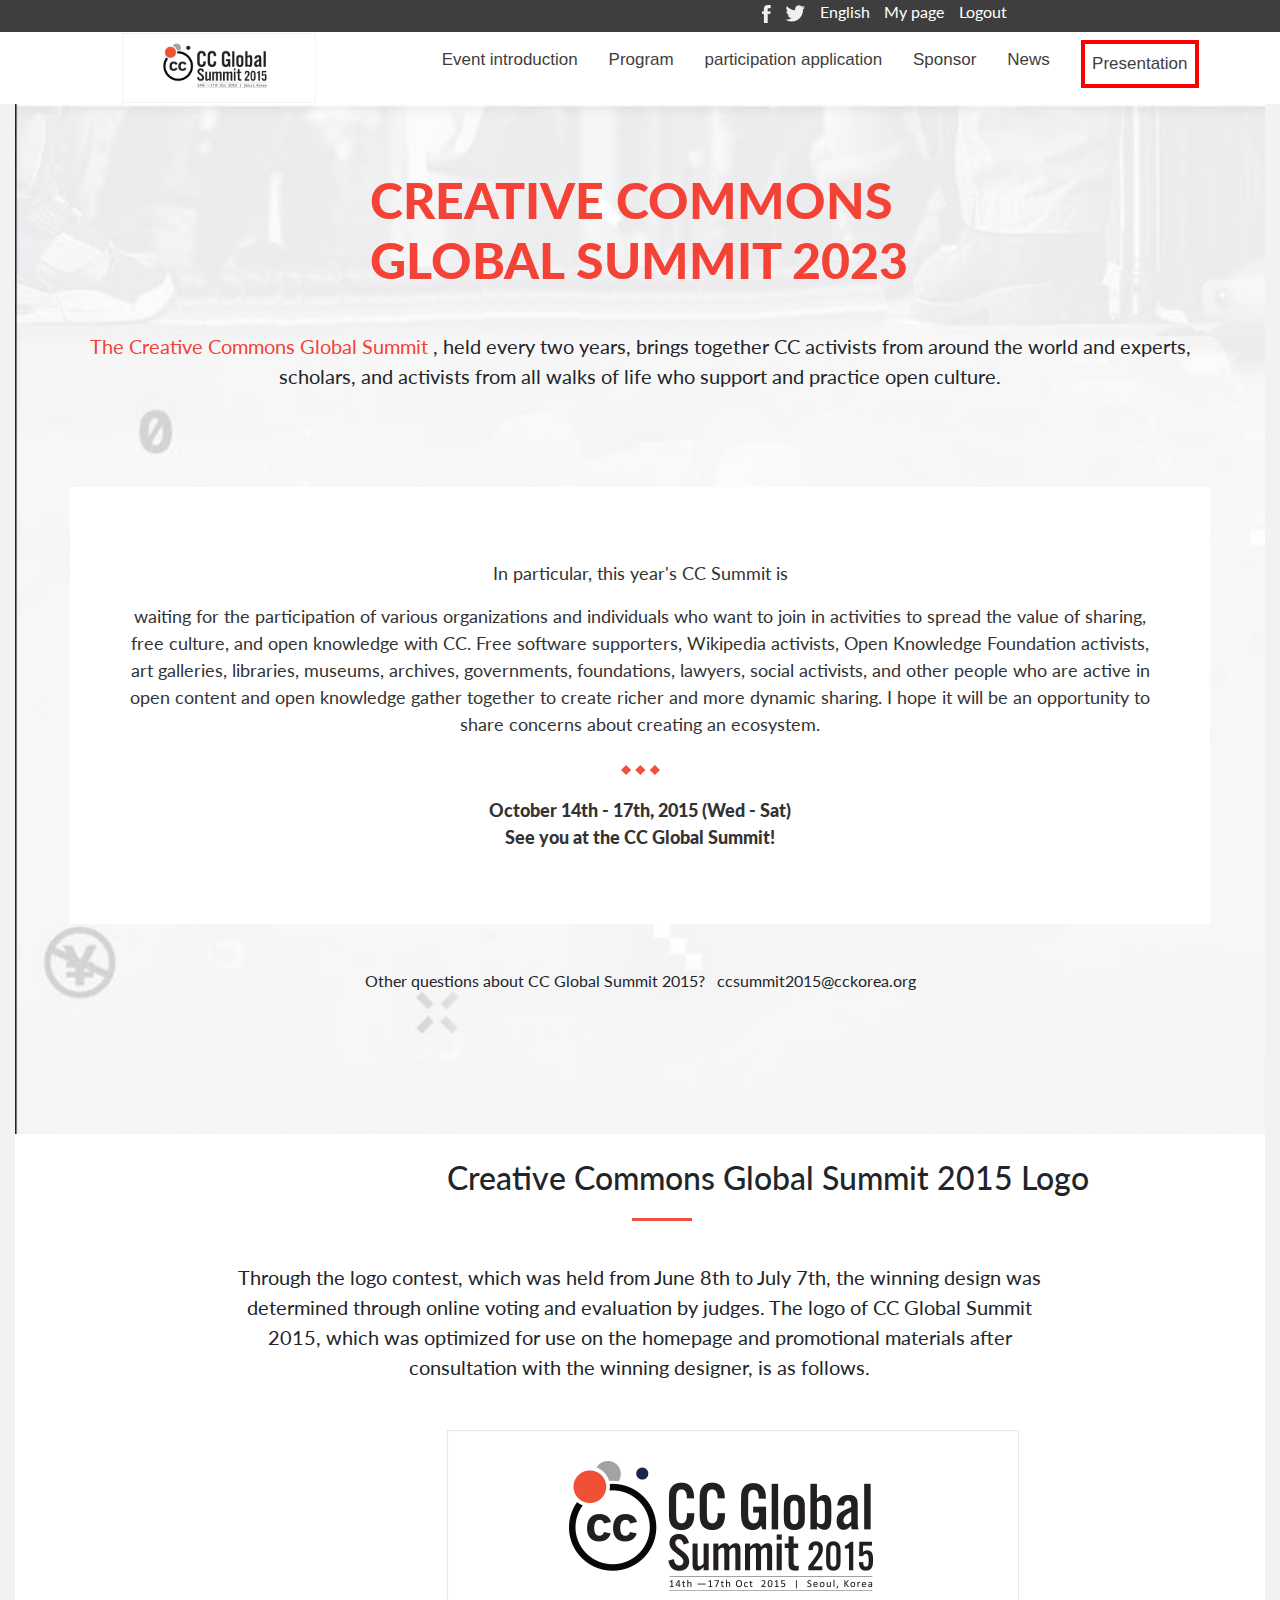
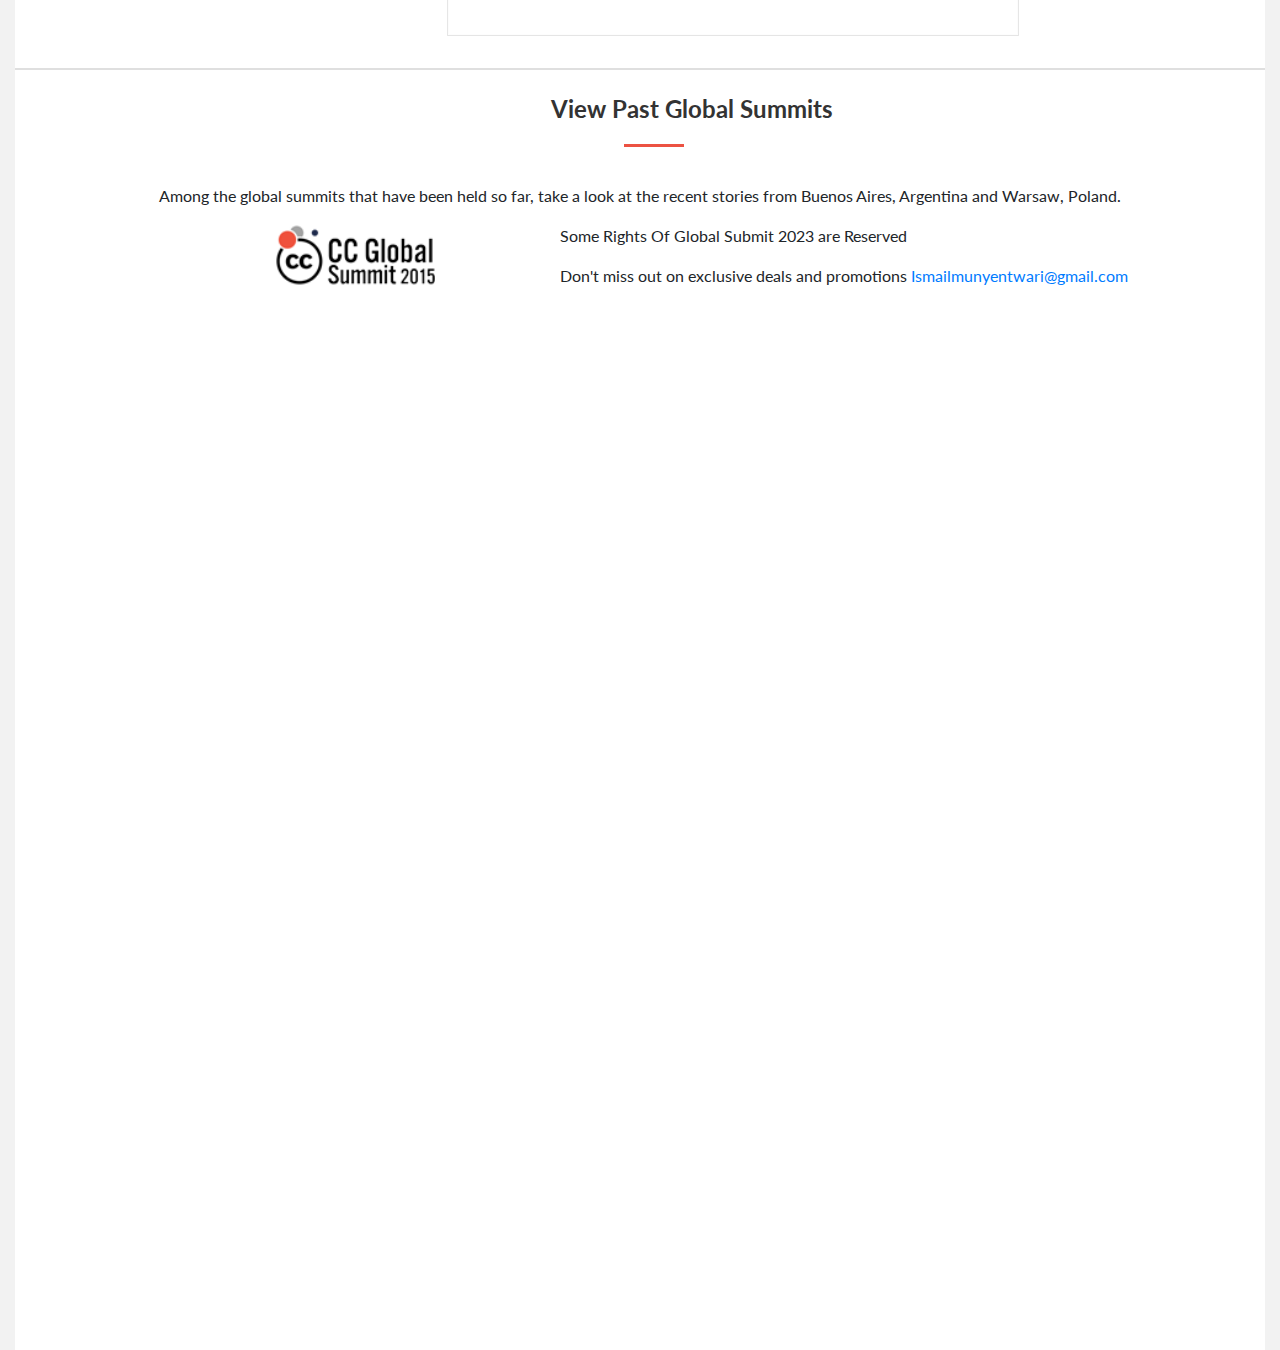
==== about.html @ 358ae9e7 "Create About the page" ====
<!doctype html>
<html lang="en">

<head>
    <!-- Required meta tags -->
    <meta charset="utf-8">
    <meta name="viewport" content="width=device-width, initial-scale=1, shrink-to-fit=no">
    <link href="https://fonts.googleapis.com/css2?family=Lato:ital,wght@0,300;0,700;0,900;1,400&display=swap"
        rel="stylesheet">

    <!-- Bootstrap CSS -->
    <link rel="stylesheet" href="https://stackpath.bootstrapcdn.com/bootstrap/4.5.2/css/bootstrap.min.css"
        integrity="sha384-JcKb8q3iqJ61gNV9KGb8thSsNjpSL0n8PARn9HuZOnIxN0hoP+VmmDGMN5t9UJ0Z" crossorigin="anonymous">

    <link rel="stylesheet" href="css/main.css">

    <title>Capstone</title>
</head>

<body>
    <div class="container-fluid">
        <!--upper navigation-->


        <div class="row top_navigation">
            <div class="col-7"></div>
            <div class="col-3">
                <ul>
                    <li>
                        <img src="images/facebook.png" alt="facebook">
                    </li>
                    <li>
                        <img src="images/twitter.png" alt="twitter">
                    </li>
                    <li>English</li>
                    <li>My page</li>
                    <li>Logout</li>
                </ul>
            </div>
            <div class="col-2"></div>
        </div>

        <!--Lower navigation-->
        <div class="row lower_navigation">
            <div class="col-1"></div>
            <div class="col-2 about_logo">
                <img src="images/about_logo.png" alt="">
            </div>
            <div class="col-1"></div>
            <div class="col-8">
                <ul>
                    <li>
                        <a href="#">Event introduction</a>
                    </li>
                    <li>
                        <a href="##">Program</a>
                    </li>
                    <li>
                        <a href="##">participation application</a>
                    </li>
                    <li>
                        <a href="##">Sponsor</a>
                    </li>
                    <li>
                        <a href="##">News</a>
                    </li>
                    <li>
                        <a href="##">Presentation</a>
                    </li>
                </ul>
            </div>

        </div>




        <!--main section-->
        <div class="container-fluid main-section"
            style="background-image:url('images/background.png');background-repeat:no-repeat;background-size:cover;margin:0px 0px !important;">
            <div class="row">

                <div class="container">
                    <div class="row">
                        <div class="col-3"></div>
                        <div class="col-9">
                            <h1 class="about_header">Creative Commons
                                <br> Global Summit 2023
                            </h1>

                        </div>

                    </div>
                    <div class="row">
                        <div class="col-12">
                            <p class="about_paraghraph">
                                <span class="about_span">The Creative Commons Global Summit</span> , held every two
                                years, brings
                                together CC activists from around the world and experts, scholars, and activists from
                                all walks of life who support and practice open culture.
                            </p>
                        </div>
                    </div>
                    <div class="row">

                        <div class="col-12 about_paragraph_second">

                            <p>
                            <p> In particular, this year's CC Summit is</p>
                            waiting for the participation of various organizations and individuals who want to join in
                            activities to spread the value of sharing, free culture, and open knowledge with CC.
                            Free software supporters, Wikipedia activists, Open Knowledge Foundation activists, art
                            galleries, libraries, museums, archives, governments,
                            foundations, lawyers, social activists, and other people who are active in open content and
                            open knowledge gather together to create
                            richer and more dynamic sharing. I hope it will be an opportunity to share concerns about
                            creating an ecosystem.

                            </p>
                            <p><img src="images/about_icon.png" alt="icon"></p>
                            <p class="about_paragraph_box">October 14th - 17th, 2015 (Wed - Sat) <br>
                                See you at the CC Global Summit!</p>

                        </div>
                    </div>
                    <div class="row">
                        <div class="col-12 ">
                            <p class="about_buttom_paragraph">Other questions about CC Global Summit 2015? &nbsp
                                ccsummit2015@cckorea.org</p>
                        </div>
                    </div>


                </div>
            </div>
        </div>
        <div>
            <!-- ---------------------Middle section about page  -->
            <div class="container-fluid about_middle_section">
                <div class="row">
                    <div class="col-4"></div>
                    <div class="col-8">
                        <div class="about_middle_container">
                            <h2>Creative Commons Global Summit 2015 Logo</h2>
                            <div class="row">
                                <div class="col-2"></div>
                                <div class="col-10">
                                    <div class="about_divider"></div>
                                </div>
                            </div>
                        </div>


                    </div>
                </div>
                <div class="row">
                    <div class="col-2"></div>
                    <div class="col-8 about_paragraph_container">
                        <p>
                            Through the logo contest,
                            which was held from June 8th to July 7th, the winning design was determined through online
                            voting and evaluation by judges.
                            The logo of CC Global Summit 2015, which was optimized for use on the homepage and
                            promotional materials after consultation with the winning designer, is as follows.
                        </p>

                    </div>
                </div>
                <div class="row border_line">
                    <div class="col-4"></div>
                    <div class="col-8 about_midlle_image">
                        <img src="images/about_logo.png" alt="logo bottom">
                    </div>
                </div>
            </div>
            <!-- -----------Submit section ---------------------->
            <div class="container-fluid about_submit_section">
                <div class="row">
                    <div class="col-5"></div>
                    <div class="col-7 about_header_submit">
                        <h4>View Past Global Summits
                        </h4>
                        <div class="row">
                            <div class="col-1"></div>
                            <div class="col-11">
                                <div class="submit_divider"></div>
                            </div>
                        </div>
                    </div>
                       
                        
                    </div>
                    <div class="row">
                        <!-- <div class="col-8"></div> -->
                        <div class="col-12 submit_paragraph ">
                          <p> Among the global summits that have been held so far, 
                            take a look at the recent stories from Buenos Aires, Argentina and Warsaw, Poland.</p> 

                        </div>


                


            </div>
            <!-- footer -->
            <div class="container footer">
                <div class="row">
                    <div class="col-2"></div>
                    <div class="col-2 footer-logo">
                        <img src="./images/logo.png" alt="img">
                    </div>
                    <div class="col-1"></div>
                    <div class="col-7">
                        <p>Some Rights Of Global Submit 2023 are Reserved</p>
                        <p>Don't miss out on exclusive deals and promotions
                            <a href="##">Ismailmunyentwari@gmail.com</a>
                        </p>
                    </div>
                </div>

            </div>





            <!-- Optional JavaScript -->
            <!-- jQuery first, then Popper.js, then Bootstrap JS -->
            <script src="https://code.jquery.com/jquery-3.5.1.slim.min.js"
                integrity="sha384-DfXdz2htPH0lsSSs5nCTpuj/zy4C+OGpamoFVy38MVBnE+IbbVYUew+OrCXaRkfj"
                crossorigin="anonymous"></script>
            <script src="https://cdn.jsdelivr.net/npm/@popperjs/core@2.16.6/dist/umd/popper.min.js"
                integrity="sha384-wHAiFfRlMFy6i5SRaxvfOCifBUQy1xHdJ/yoi7FRNXMRBu5WHdZYu1hA6ZOblgut"
                crossorigin="anonymous"></script>
            <script src="https://stackpath.bootstrapcdn.com/bootstrap/4.5.2/js/bootstrap.min.js"
                integrity="sha384-B4gt1jrGC7Jh4AgTPSdUtOBvfO8shuf57BaghqFfPlYxofvL8/KUEfYiJOMMV+rV"
                crossorigin="anonymous"></script>
</body>

</html>
---- css/main.css ----
*{
    margin:0;
    padding:0;
    box-sizing: border-box;
    font-family: 'Lato', sans-serif;
}
body{
    background-color:#f2f2f2;
}
.top_navigation{
    height:2rem;
    background:#3e3e3e;
    
}
.top_navigation ul{
    display:flex;
}
.top_navigation ul li{
 color:white;
 margin-right:5%;
 list-style-type:none;
}


.lower_navigation{
    height:auto;
    display: flex;
    align-items:center;
    background:#ffffff;

}
.lower_navigation ul{
    display:flex;
    align-items:center;
    justify-content:space-between;
    padding-right:8%;
    
}
.lower_navigation ul li {
 list-style-type:none;
}
.lower_navigation ul li a{
    text-decoration:none;
    color: #3e3e3e;
    font-family: 'poppins', sans-serif;
    font-weight:500;
    font-size:17px;
   }
.lower_navigation ul li:nth-child(6){
    border:4px solid red;
    padding: 1% 1%;
    margin-top:1%;
   }
   .about_logo img{
       height:70px;

   }
   .main-section{
       height:auto;
       padding-bottom:10%;
       
       
   }
   .main_header{
       font-size:45px;
       color:#ec5242;
       font-weight:bold;
       padding-top:6%;
   }
   a{
    text-decoration: none;
   }
   .main_paragraph{
    background-color:#f7f7f7;
    padding:2% 2%;
    border:6px solid white;
}
   .main_paragraph p{
       color:#6d6d6d;
   }
   .bottom-header h2{
       padding-top:5%;
    font-family:'lato', sans-serif;
    font-size:48px;
    font-weight:bold;
    color:#6d6d6d;
    
   }

   .bottom-header p{
 font-family:'lato', sans-serif;
 font-size:17px;
 font-weight:bold;
 color:#6d6d6d;
 
}
.midder_section{
    padding-bottom:7%;
    height:auto;
}
.midder_section h2{
    text-align:center;
    padding-top:5%;
    width:17%;
    padding-bottom:1%;
    border-bottom:4px solid #ec5242;
    font-size:30px;
    justify-content:center;
    font-family:'lato', sans-serif;
    color:#ffffff;
}
.cards-container{
    display:flex;
    justify-content:center;
    gap:1% !important;
}
.cards{
    display: flex;
    margin-top:5%;
    justify-content:center;
    gap:0.5%;
}
.cards div{
    background-color:#3d404783;  
}
.cards .col-2:hover{
    border:2px solid white; 
}
.cards div p{
    color:white;
    text-align:center;
    font-weight:500;
    
}
.cards div h3{
    color:#ec5242;
    font-family: 'lato', sans-serif;
    font-size:16px;
    
}
.down_part{
    display:flex;
    justify-content:center;
}
.down_part{
    margin-top:8%;
}
.down_part span a{
    color:white;
    text-decoration:underline;
    font-size:18px;
    font-family:'lato', sans-serif; 
}
.down_section{
    height:auto;
    padding-bottom:8%;
}

.down_section h2{
    text-align:center;
    padding-top:5%;
    width:22%;
    border-width:20%;
    padding-bottom:1%;
    border-bottom:4px solid #ec5242;
    font-size:30px;
    justify-content:center;
    font-family:'lato', sans-serif;
    color:#000000;
}
.speakers img{
    width:100%;
}
.speakers_cards{
    margin-top:5%;
}
.name{
color:#000000;
font-size:26px;
font-weight:600;
}
.proffesionalism{
    color:#fe523a;
    font-size:26px;
    font-weight:500;
    font-family:'lato-italic', sans-serif;
}
.partners{
height:40vh;
}
.footer-logo{
    height:10vh;
}
.footer-logo img{
    width:100%;
}
/* ---------------------------ABOUT PAGE ---------------------------- */
.about_header{
    font-size: 50px;
    color: #f44336;
    font-weight: 900;
    text-transform: uppercase;
    padding-top: 8%;
}
.about_paraghraph{
    text-align: center;
    padding-top: 3%;
    font-size: 20px;
    
}
.about_span{
    color: #f44336;
}
.about_paragraph_second{
    background-color: white;
    font-size: 18px;
    color: rgb(51, 51, 51);
    padding:5%;
    text-align: center;
    margin-top: 7%;
}
.about_paragraph_box{
   text-align: center;
   font-weight: 900;    
}
.about_buttom_paragraph{
    text-align: center;
    padding-top: 4%;
}
.about_middle_section{
    background-color: white;
    padding-top: 2%;
    font-size: 30px;

    
}
.about_divider{
    width: 60px;
    height: 3px;
    background-color: #ec5242;
    margin-left: 7%;
    margin-top: 2%;
}

.about_paragraph_container p{
   font-size: 20px;
   text-align: center;
   padding-top: 5%;
}
.about_midlle_image img{
    padding-top: 4%;
    padding-bottom: 4%;
}
.border_line{
  border-bottom: 2px solid rgb(223, 223, 223);;
}
.about_submit_section{
    background-color: white;
    padding-top: 2%;
    height: 80rem;
}
.about_header_submit h4{
    color: rgb(51, 51, 51);
    font-size: 24px;
    font-weight: 700;
}
.submit_divider{
    width: 60px;
    height: 3px;
    background-color: #ec5242;
    margin-left: 2%;
    margin-top: 2%;
}

.submit_paragraph p{
    text-align: center;
    padding-top: 3%;
}
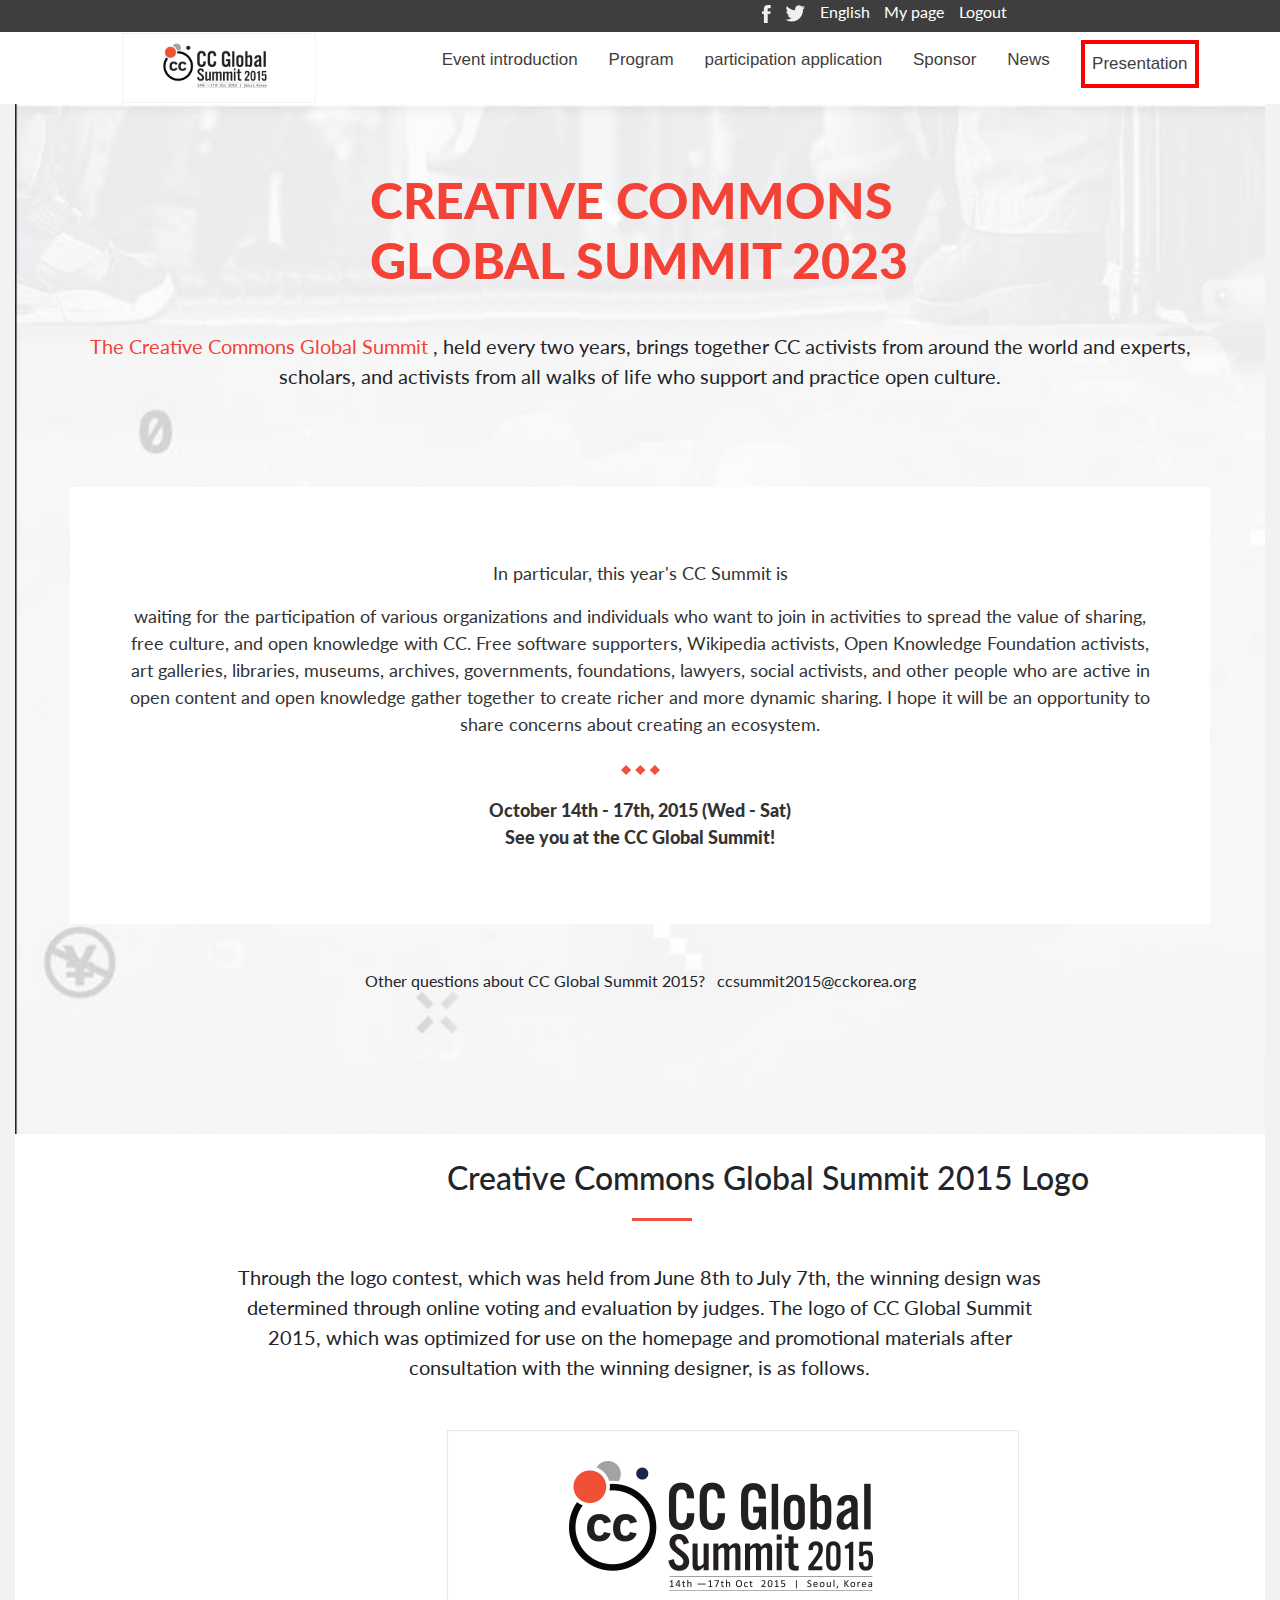
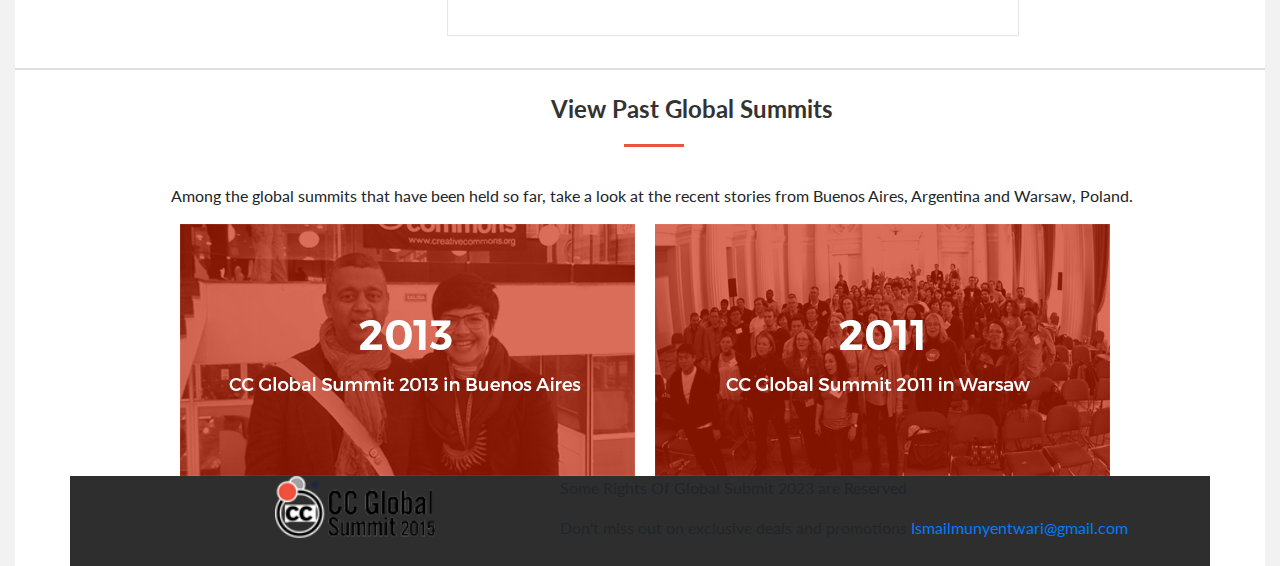
==== commit db492cc7: "Add footer images" ====
--- a/about.html
+++ b/about.html
@@ -198,13 +198,23 @@
 
                         </div>
 
-
-                
-
-
+            </div>
+
+            <!--Image sections-->
+            <div class="container images-section">
+                <div class="row">
+                        <div class="col-1"></div>
+                        <div class="col-5">
+                          <img src="images/about_2013.png" alt="about image">
+                        </div>
+                        <div class="col-5">
+                          <img src="images/about_2011.png" alt="about image">
+                        </div>
+                  
+                </div>
             </div>
             <!-- footer -->
-            <div class="container footer">
+            <div class="container footer about_footer">
                 <div class="row">
                     <div class="col-2"></div>
                     <div class="col-2 footer-logo">
--- a/css/main.css
+++ b/css/main.css
@@ -257,7 +257,7 @@
 .about_submit_section{
     background-color: white;
     padding-top: 2%;
-    height: 80rem;
+    height: auto;
 }
 .about_header_submit h4{
     color: rgb(51, 51, 51);
@@ -274,5 +274,13 @@
 
 .submit_paragraph p{
     text-align: center;
+    padding-left:2%;
     padding-top: 3%;
-}+}
+.about_footer{
+    background:#2e2e2e;
+}
+.images_section{
+    margin-bottom:8%;
+}
+
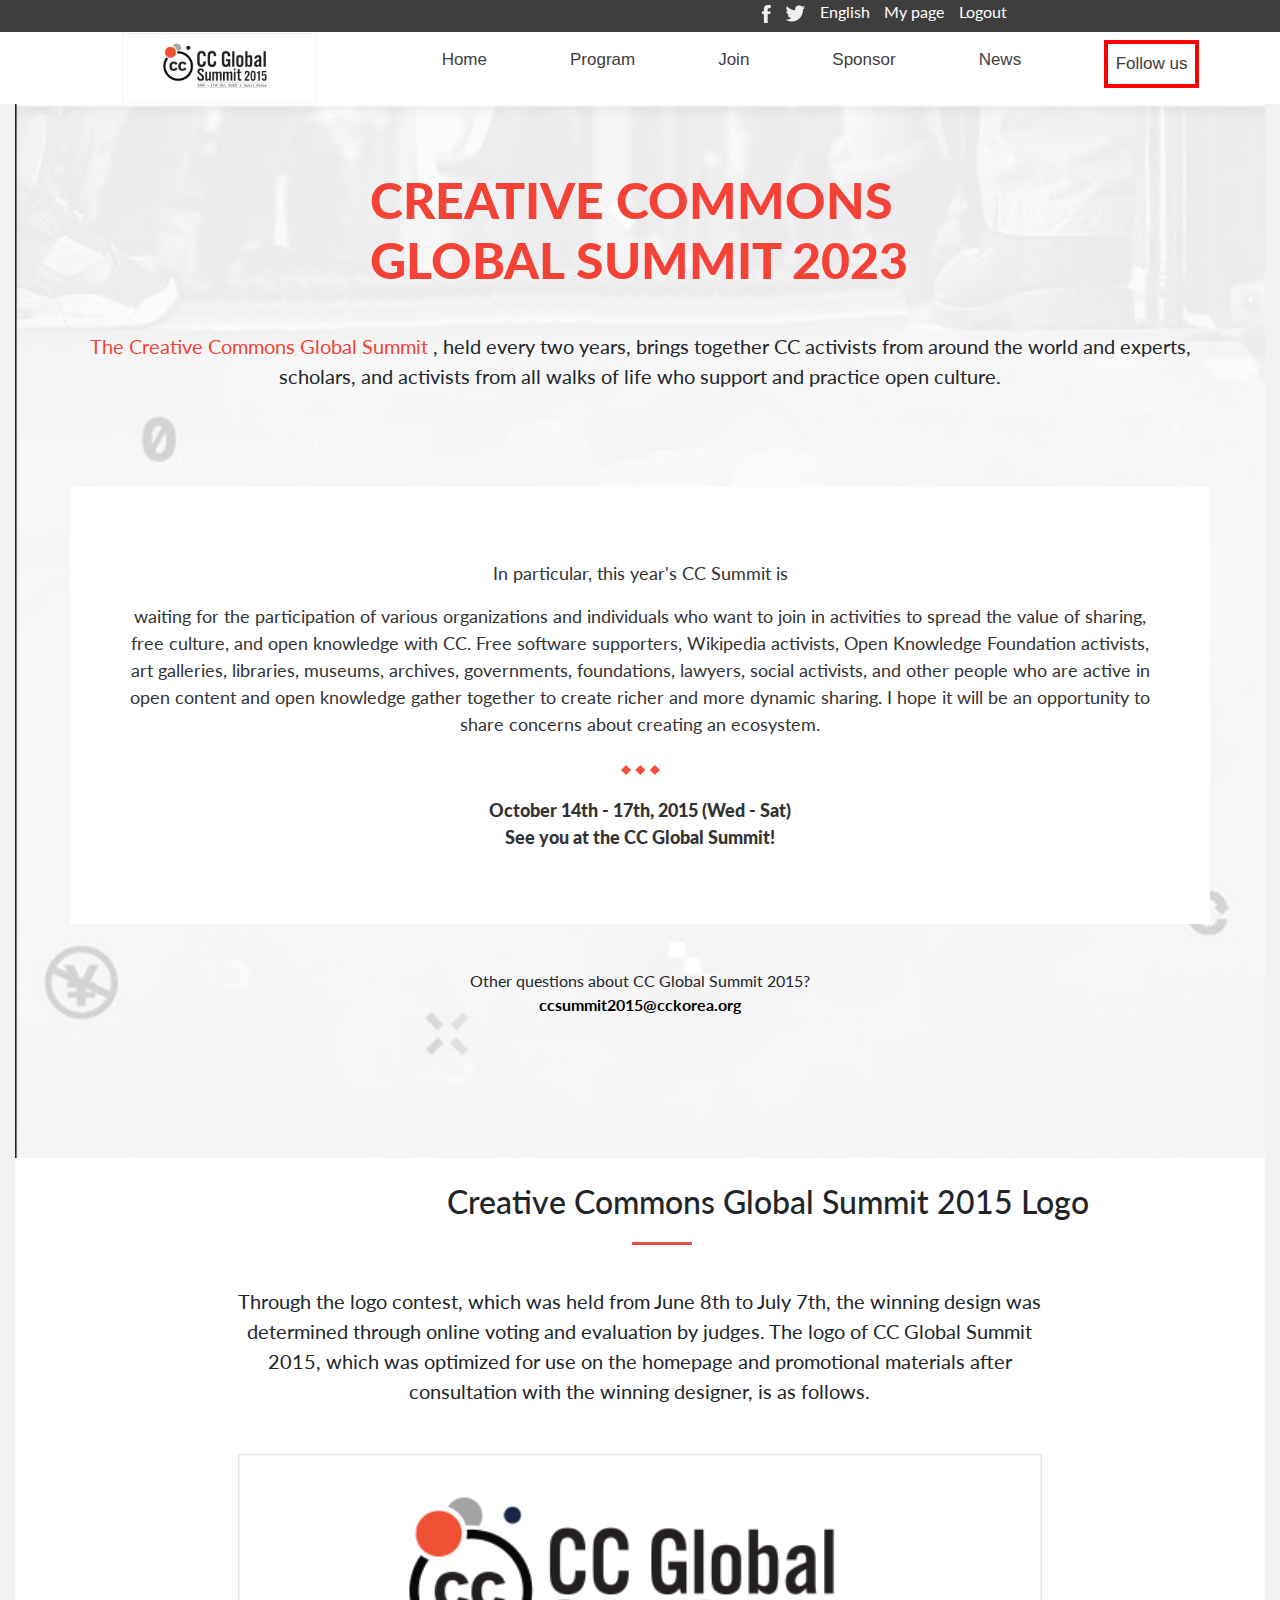
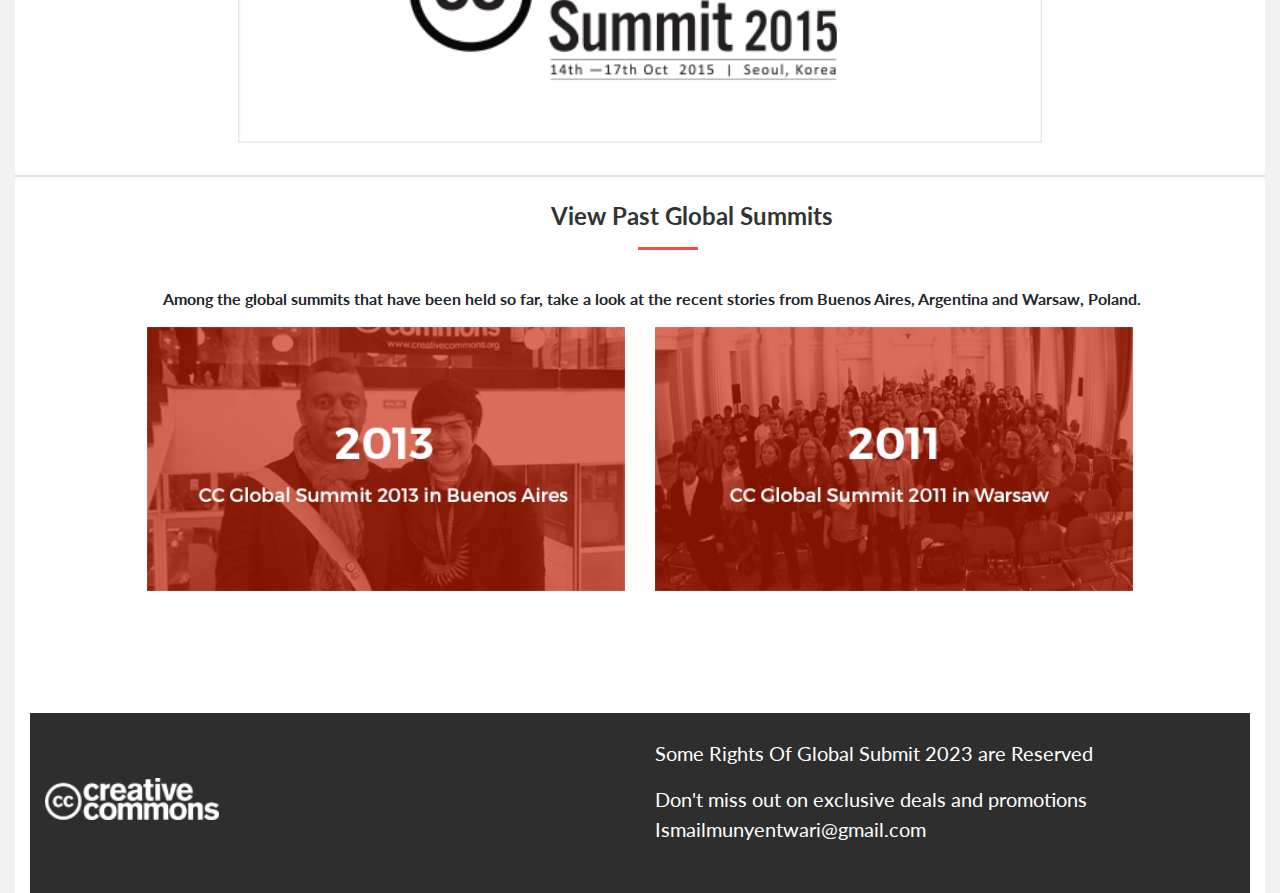
==== commit 895b3056: "Update Desktop version" ====
--- a/about.html
+++ b/about.html
@@ -50,13 +50,13 @@
             <div class="col-8">
                 <ul>
                     <li>
-                        <a href="#">Event introduction</a>
+                        <a href="index.html">Home</a>
                     </li>
                     <li>
                         <a href="##">Program</a>
                     </li>
                     <li>
-                        <a href="##">participation application</a>
+                        <a href="##">Join</a>
                     </li>
                     <li>
                         <a href="##">Sponsor</a>
@@ -65,7 +65,7 @@
                         <a href="##">News</a>
                     </li>
                     <li>
-                        <a href="##">Presentation</a>
+                        <a href="##">Follow us</a>
                     </li>
                 </ul>
             </div>
@@ -125,8 +125,9 @@
                     </div>
                     <div class="row">
                         <div class="col-12 ">
-                            <p class="about_buttom_paragraph">Other questions about CC Global Summit 2015? &nbsp
-                                ccsummit2015@cckorea.org</p>
+                            <p class="about_buttom_paragraph">Other questions about CC Global Summit 2015? <br>
+                                <span class="organisation"><a href="#">ccsummit2015@cckorea.org</a> </span>
+                            </p>
                         </div>
                     </div>
 
@@ -167,85 +168,85 @@
                     </div>
                 </div>
                 <div class="row border_line">
-                    <div class="col-4"></div>
+                    <div class="col-2"></div>
                     <div class="col-8 about_midlle_image">
                         <img src="images/about_logo.png" alt="logo bottom">
                     </div>
+                    <div class="col-2"></div>
                 </div>
             </div>
             <!-- -----------Submit section ---------------------->
             <div class="container-fluid about_submit_section">
                 <div class="row">
                     <div class="col-5"></div>
-                    <div class="col-7 about_header_submit">
-                        <h4>View Past Global Summits
-                        </h4>
+                    <div class="col-5 about_header_submit">
+                        <h2>View Past Global Summits
+                        </h2>
                         <div class="row">
-                            <div class="col-1"></div>
-                            <div class="col-11">
+                            <div class="col-2"></div>
+                            <div class="col-10">
                                 <div class="submit_divider"></div>
                             </div>
                         </div>
                     </div>
-                       
-                        
-                    </div>
-                    <div class="row">
-                        <!-- <div class="col-8"></div> -->
-                        <div class="col-12 submit_paragraph ">
-                          <p> Among the global summits that have been held so far, 
-                            take a look at the recent stories from Buenos Aires, Argentina and Warsaw, Poland.</p> 
-
-                        </div>
-
-            </div>
-
-            <!--Image sections-->
-            <div class="container images-section">
-                <div class="row">
+
+
+                </div>
+                <div class="row">
+                    <div class="col-12 submit_paragraph ">
+                        <p> Among the global summits that have been held so far,
+                            take a look at the recent stories from Buenos Aires, Argentina and Warsaw, Poland.</p>
+
+                    </div>
+
+                </div>
+
+                <!--Image sections-->
+                <div class="container-fluid images-section">
+                    <div class="row">
                         <div class="col-1"></div>
                         <div class="col-5">
-                          <img src="images/about_2013.png" alt="about image">
-                        </div>
+                            <img src="images/about_2013.png" alt="about image">
+                        </div>
+
                         <div class="col-5">
-                          <img src="images/about_2011.png" alt="about image">
-                        </div>
-                  
-                </div>
-            </div>
-            <!-- footer -->
-            <div class="container footer about_footer">
-                <div class="row">
-                    <div class="col-2"></div>
-                    <div class="col-2 footer-logo">
-                        <img src="./images/logo.png" alt="img">
-                    </div>
-                    <div class="col-1"></div>
-                    <div class="col-7">
-                        <p>Some Rights Of Global Submit 2023 are Reserved</p>
-                        <p>Don't miss out on exclusive deals and promotions
-                            <a href="##">Ismailmunyentwari@gmail.com</a>
-                        </p>
-                    </div>
-                </div>
-
-            </div>
-
-
-
-
-
-            <!-- Optional JavaScript -->
-            <!-- jQuery first, then Popper.js, then Bootstrap JS -->
-            <script src="https://code.jquery.com/jquery-3.5.1.slim.min.js"
-                integrity="sha384-DfXdz2htPH0lsSSs5nCTpuj/zy4C+OGpamoFVy38MVBnE+IbbVYUew+OrCXaRkfj"
-                crossorigin="anonymous"></script>
-            <script src="https://cdn.jsdelivr.net/npm/@popperjs/core@2.16.6/dist/umd/popper.min.js"
-                integrity="sha384-wHAiFfRlMFy6i5SRaxvfOCifBUQy1xHdJ/yoi7FRNXMRBu5WHdZYu1hA6ZOblgut"
-                crossorigin="anonymous"></script>
-            <script src="https://stackpath.bootstrapcdn.com/bootstrap/4.5.2/js/bootstrap.min.js"
-                integrity="sha384-B4gt1jrGC7Jh4AgTPSdUtOBvfO8shuf57BaghqFfPlYxofvL8/KUEfYiJOMMV+rV"
-                crossorigin="anonymous"></script>
+                            <img src="images/about_2011.png" alt="about image">
+                        </div>
+
+                    </div>
+                </div>
+                <!-- footer -->
+                <div class="container-fluid footer about_footer">
+                    <div class="row footer_flex">
+                        <div class="col-6 footer-logo">
+                            <img src="./images/fottor-about.png" alt="img">
+                        </div>
+                        
+                        <div class="col-6">
+                            <p>Some Rights Of Global Submit 2023 are Reserved</p>
+                            <p class="footer_paragraph_gmail">Don't miss out on exclusive deals and promotions
+                                <a href="##">Ismailmunyentwari@gmail.com</a>
+                            </p>
+                        </div>
+                    </div>
+
+                </div>
+
+
+
+
+
+                <!-- Optional JavaScript -->
+                <!-- jQuery first, then Popper.js, then Bootstrap JS -->
+                <script src="https://code.jquery.com/jquery-3.5.1.slim.min.js"
+                    integrity="sha384-DfXdz2htPH0lsSSs5nCTpuj/zy4C+OGpamoFVy38MVBnE+IbbVYUew+OrCXaRkfj"
+                    crossorigin="anonymous"></script>
+                <script src="https://cdn.jsdelivr.net/npm/@popperjs/core@2.16.6/dist/umd/popper.min.js"
+                    integrity="sha384-wHAiFfRlMFy6i5SRaxvfOCifBUQy1xHdJ/yoi7FRNXMRBu5WHdZYu1hA6ZOblgut"
+                    crossorigin="anonymous"></script>
+                <script src="https://stackpath.bootstrapcdn.com/bootstrap/4.5.2/js/bootstrap.min.js"
+                    integrity="sha384-B4gt1jrGC7Jh4AgTPSdUtOBvfO8shuf57BaghqFfPlYxofvL8/KUEfYiJOMMV+rV"
+                    crossorigin="anonymous"></script>
 </body>
 
 </html>--- a/css/main.css
+++ b/css/main.css
@@ -6,6 +6,7 @@
 }
 body{
     background-color:#f2f2f2;
+    overflow-x: hidden;
 }
 .top_navigation{
     height:2rem;
@@ -188,11 +189,18 @@
 .partners{
 height:40vh;
 }
-.footer-logo{
+.home_footer{
+    padding-top: 3%;
+}
+.footer-logo-1{
     height:10vh;
-}
-.footer-logo img{
+    padding-bottom:3% ;
+}
+.footer-logo-1 img{
     width:100%;
+}
+.footer_paragraph_gmail_home a{
+    color: #000;
 }
 /* ---------------------------ABOUT PAGE ---------------------------- */
 .about_header{
@@ -208,6 +216,15 @@
     font-size: 20px;
     
 }
+
+.organisation a {
+    font-weight: bold;
+    text-decoration: none;
+    color:#000;
+}
+.organisation a:hover {
+    text-decoration: underline;
+}
 .about_span{
     color: #f44336;
 }
@@ -247,7 +264,9 @@
    text-align: center;
    padding-top: 5%;
 }
+
 .about_midlle_image img{
+    width: 100%;
     padding-top: 4%;
     padding-bottom: 4%;
 }
@@ -259,16 +278,16 @@
     padding-top: 2%;
     height: auto;
 }
-.about_header_submit h4{
+.about_header_submit h2{
     color: rgb(51, 51, 51);
     font-size: 24px;
     font-weight: 700;
+    
 }
 .submit_divider{
     width: 60px;
     height: 3px;
     background-color: #ec5242;
-    margin-left: 2%;
     margin-top: 2%;
 }
 
@@ -276,11 +295,41 @@
     text-align: center;
     padding-left:2%;
     padding-top: 3%;
+    font-weight: bold;
+}
+.images_section{
+    margin-top: 5%;
+}
+.images-section img{
+ width: 100%;
+ 
+ 
+}
+.images-section img:hover{
+    filter: grayscale(1);
 }
 .about_footer{
+    margin-top: 10%;
     background:#2e2e2e;
-}
-.images_section{
-    margin-bottom:8%;
-}
-
+    color: #fff;
+    font-size: 20px;
+    height: 20vh;
+    padding-top: 2%;
+    padding-bottom:3% ;
+   
+
+}
+.footer-logo img{
+  
+    width: 30%;
+    
+}
+.footer_flex{
+    display: flex;
+    justify-content: space-between;
+    align-items: center;
+    
+}
+.footer_paragraph_gmail a {
+    color: #fff;
+}
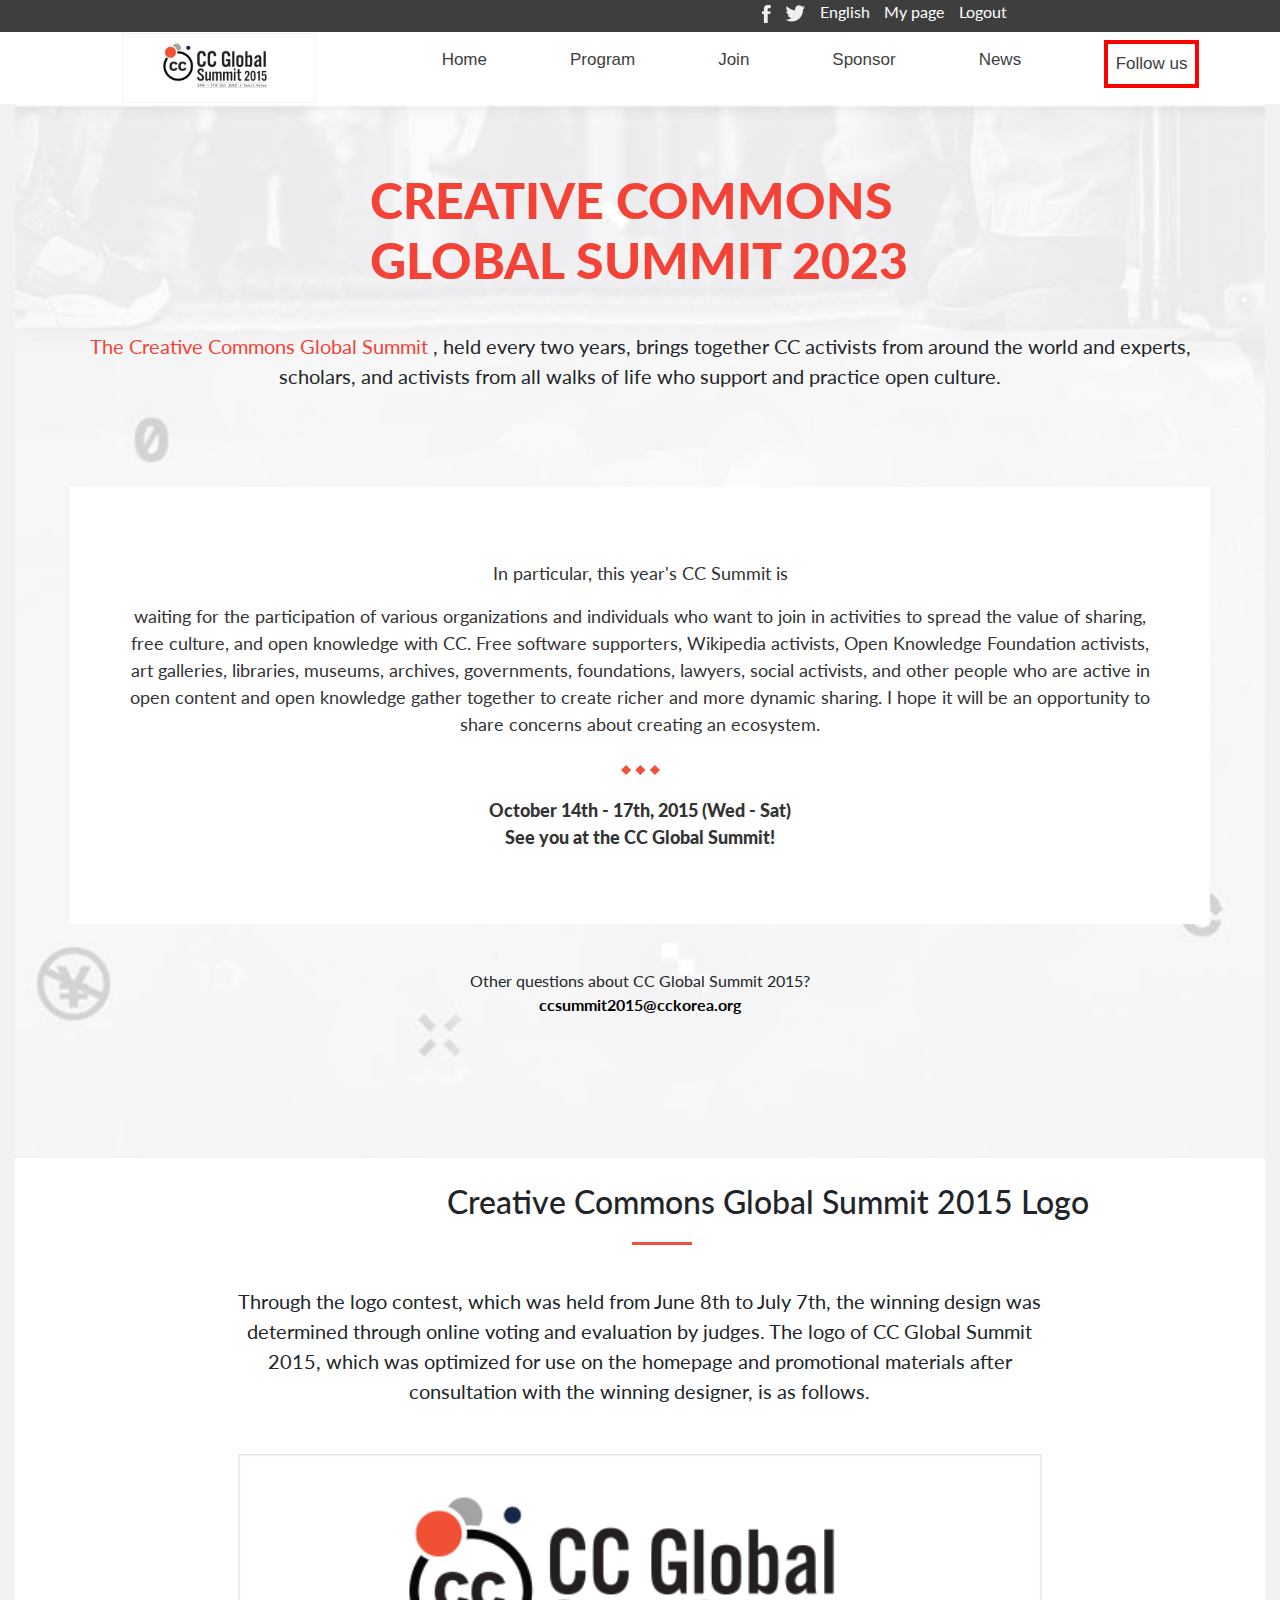
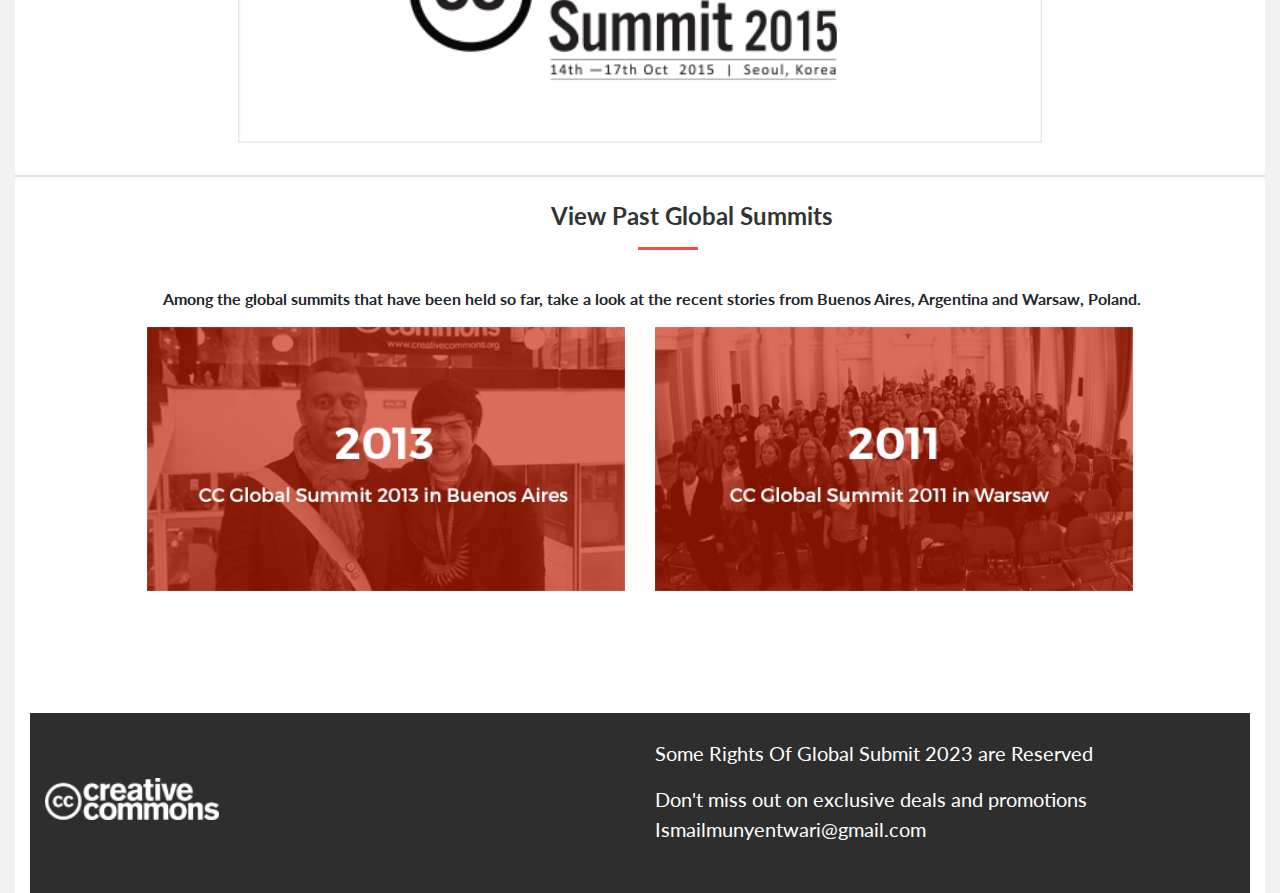
==== commit a03626a4: "Add mobile version" ====
--- a/about.html
+++ b/about.html
@@ -78,11 +78,52 @@
         <!--main section-->
         <div class="container-fluid main-section"
             style="background-image:url('images/background.png');background-repeat:no-repeat;background-size:cover;margin:0px 0px !important;">
+
+            <div class="container hambuger" id="hambuger">
+                <div class="row">
+                    <div class="col-1 hambuger-menu">
+                        <img src="./images/mobile_menu.png" alt="menu-bar">
+
+                    </div>
+                </div>
+
+                <!--Hamburger drop down-->
+                <div class="container-fluid hide-menu" id="hide-menu">
+                    <div class="row">
+                        <div class="col-12 drop-down-menu">
+                            
+                            <ul>
+                                <li>
+                                    <a href="about.html">About</a>
+                                </li>
+                                <li>
+                                    <a href="##">Program</a>
+                                </li>
+                                <li>
+                                    <a href="##">Join</a>
+                                </li>
+                                <li>
+                                    <a href="##">Sponsor</a>
+                                </li>
+                                <li>
+                                    <a href="##">News</a>
+                                </li>
+                                <li>
+                                    <a href="##">Follow us</a>
+                                </li>
+                            </ul>
+                            <span class="close_button" id="close_button">&times;</span>
+                        </div>
+                    </div>
+                </div>
+
+
+            </div>
             <div class="row">
 
                 <div class="container">
                     <div class="row">
-                        <div class="col-3"></div>
+                        <div class="col-3 desk-div"></div>
                         <div class="col-9">
                             <h1 class="about_header">Creative Commons
                                 <br> Global Summit 2023
@@ -91,6 +132,9 @@
                         </div>
 
                     </div>
+
+
+                    
                     <div class="row">
                         <div class="col-12">
                             <p class="about_paraghraph">
@@ -247,6 +291,7 @@
                 <script src="https://stackpath.bootstrapcdn.com/bootstrap/4.5.2/js/bootstrap.min.js"
                     integrity="sha384-B4gt1jrGC7Jh4AgTPSdUtOBvfO8shuf57BaghqFfPlYxofvL8/KUEfYiJOMMV+rV"
                     crossorigin="anonymous"></script>
+                    <script src="main.js"></script>
 </body>
 
 </html>--- a/css/main.css
+++ b/css/main.css
@@ -79,11 +79,12 @@
    .main_paragraph p{
        color:#6d6d6d;
    }
-   .bottom-header h2{
-       padding-top:5%;
+  .bottom-header{
+      padding-top:2%;
+  }
+   .bottom-header .header-paragraph{
     font-family:'lato', sans-serif;
-    font-size:48px;
-    font-weight:bold;
+    font-size:22px;
     color:#6d6d6d;
     
    }
@@ -187,7 +188,11 @@
     font-family:'lato-italic', sans-serif;
 }
 .partners{
-height:40vh;
+height:auto;
+}
+.partners img{
+    height:20%vh;
+    width:100%;
 }
 .home_footer{
     padding-top: 3%;
@@ -331,5 +336,185 @@
     
 }
 .footer_paragraph_gmail a {
-    color: #fff;
-}
+    color: #fff; 
+}
+/*..........Responsivenes.............  */ 
+
+.hambuger {
+    display:none;
+}
+.cards-mobile{
+    display:none;
+}
+.join_summit{
+
+    display:none;
+}
+.down_part{
+    display:block;
+}
+#mobile_skpeakers{
+    display: none;
+}
+.partners{
+    display:block;
+}
+.foot_home{
+    display:block;
+}
+
+@media screen and (max-width:768px){
+.lower_navigation,  .top_navigation {
+    display: none;
+}
+.hambuger {
+    display:block;
+}
+.hambuger-menu {
+    padding-top: 6%;
+}
+
+.desk-div {
+    display: none;
+}
+
+/*.............cards..............*/
+
+
+.cards-mobile{
+    display:block;
+}
+.cards-container{
+    display:none;
+}
+.card-contents{
+    display:flex;
+    align-items:center;
+    justify-content:space-between;
+}
+.cards div p{
+    color:white;
+    text-align:initial;
+    font-weight:500;
+    
+}
+.cards .col-11{
+    margin-bottom:2%;
+   
+}
+.join_summit{
+    background: #ec5242;
+    color:#ffffff;
+    display:block;
+    display:flex;
+    justify-content: center;
+    font-weight:600;
+    align-items:center;
+    font-size:1rem; 
+    margin-top:3%;
+    padding:7% 0%;
+    border-radius:4px;
+    height: 8vh;
+}
+.down_part{
+    display:none;
+}
+#mobile_skpeakers{
+    display: block;
+}
+#desktop_speakers{
+    display:none;
+}
+.partners{
+    display:none;
+}
+.footer_home{
+    display:none;
+}
+.hiden{
+    transform: translate(0%,0%);
+    display:none;
+    transition:300ms linear;
+}
+.more_button{
+    color:#000000;
+    display:block;
+    display:flex;
+    flex-direction:row;
+    justify-content: center;
+    font-weight:600;
+    align-items:center;
+    font-size:1rem; 
+    margin-top:3%;
+    border:2px solid black;
+    border-radius:4px;
+     padding:1rem 6rem;
+}
+.drop-down-menu{
+    background:#6d6d6d;
+    transform: translate(-16%,0%);
+    position: fixed;
+    z-index:1;
+    top:0;
+     opacity:0.88;
+    bottom:0;
+    display:flex;
+    justify-content:space-between;
+
+    }
+    .hide-menu{
+        display: none;
+    }
+   
+        .close_button{
+            color:white;
+            font-size:30px;
+            font-weight:bold;
+        }
+    .drop-down-menu ul{
+        padding-top:3%;
+        display:flex;
+        flex-direction:column;
+        gap:3%;
+        
+        }
+.drop-down-menu ul li{
+list-style-type:none;
+font-size:20px;
+
+}
+.drop-down-menu ul li:hover{
+  background-color:#78907776;
+  font-size:24px;
+  
+    
+    }
+.drop-down-menu ul li a{
+    color: white;
+    text-decoration:none;
+    font-weight:bold;
+    
+    }
+    .classoverlay{
+        background:rgba(0,0, 0,.5);
+        position:fixed;
+        top:0;
+        right:0;
+        transition: 500ms ease-in-out;
+        pointer-events: all;
+        left:0;
+        bottom:0;
+    }
+    /* abaut page responsiveness */
+    .about_header{
+    font-size: 40px;
+    color: #f44336;
+    font-weight: 900;
+    text-transform: uppercase;
+    padding-top: 8%;
+}
+
+}
+
+
+
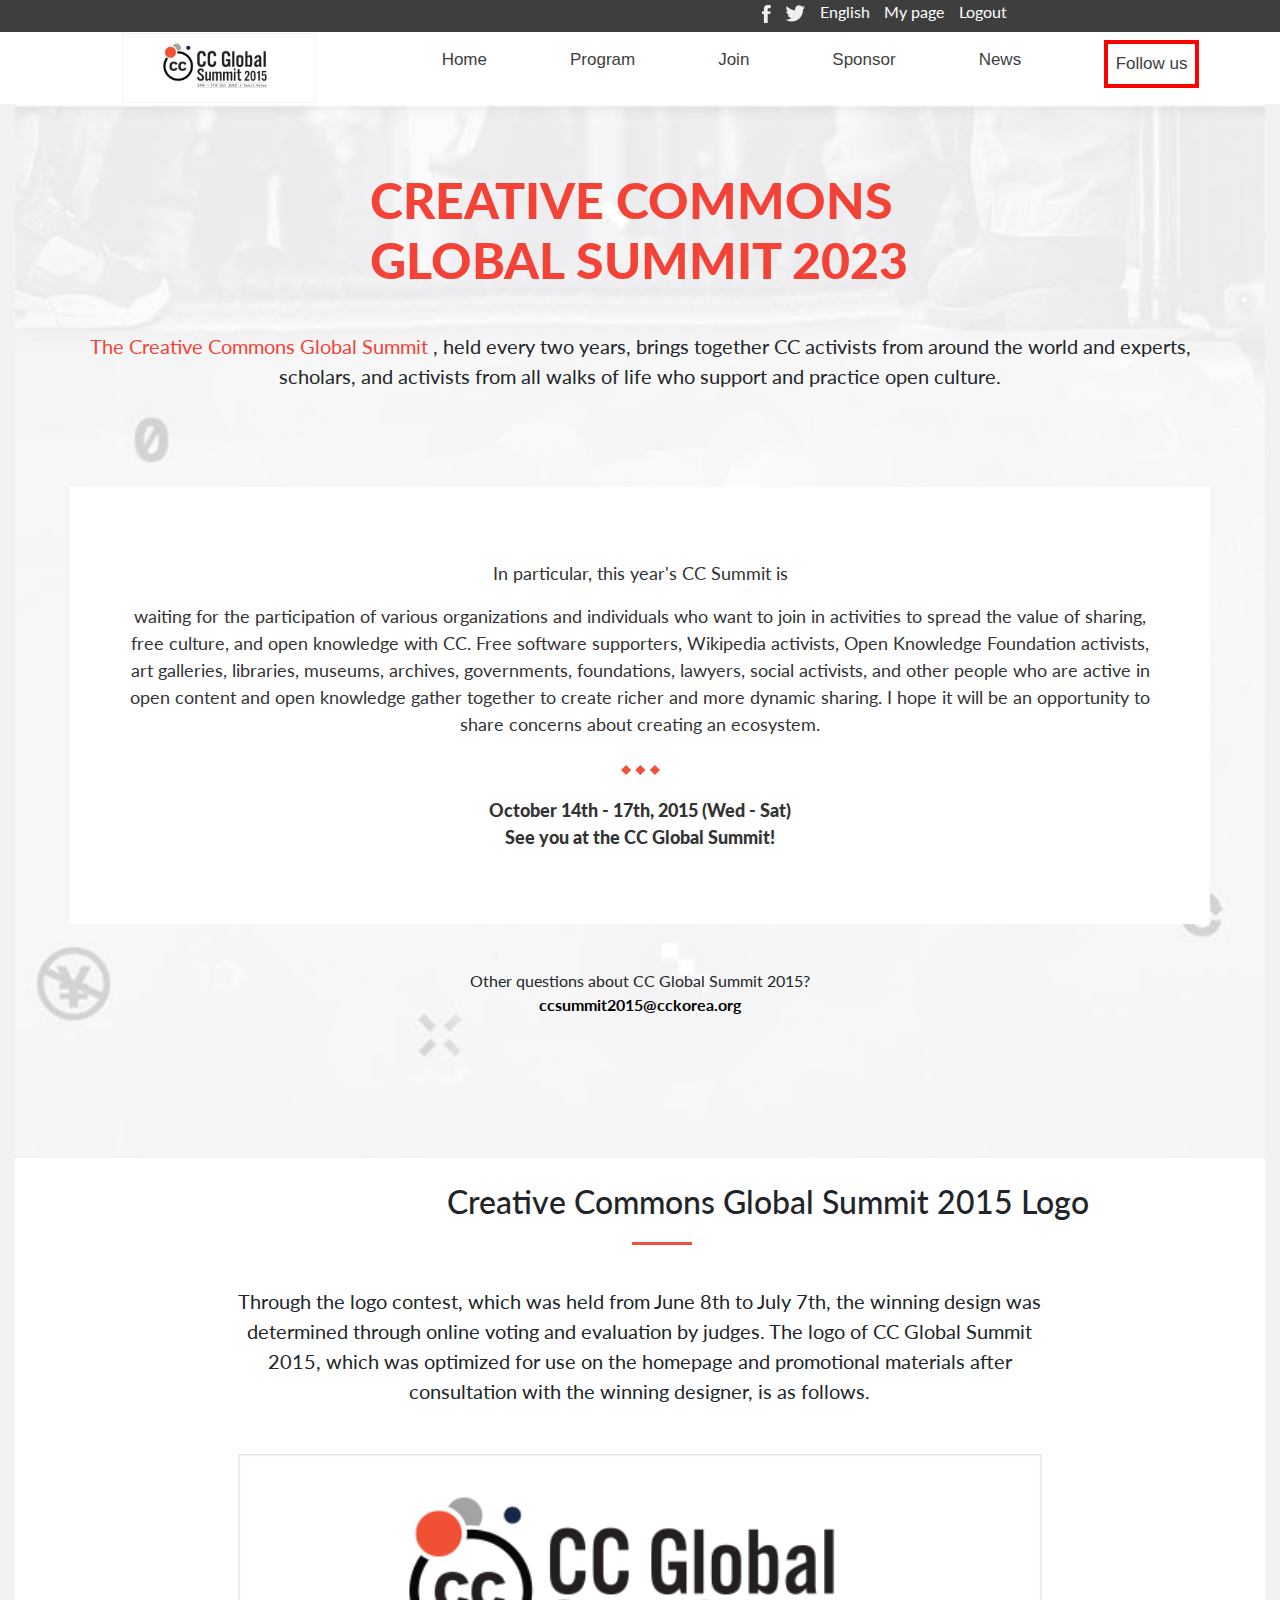
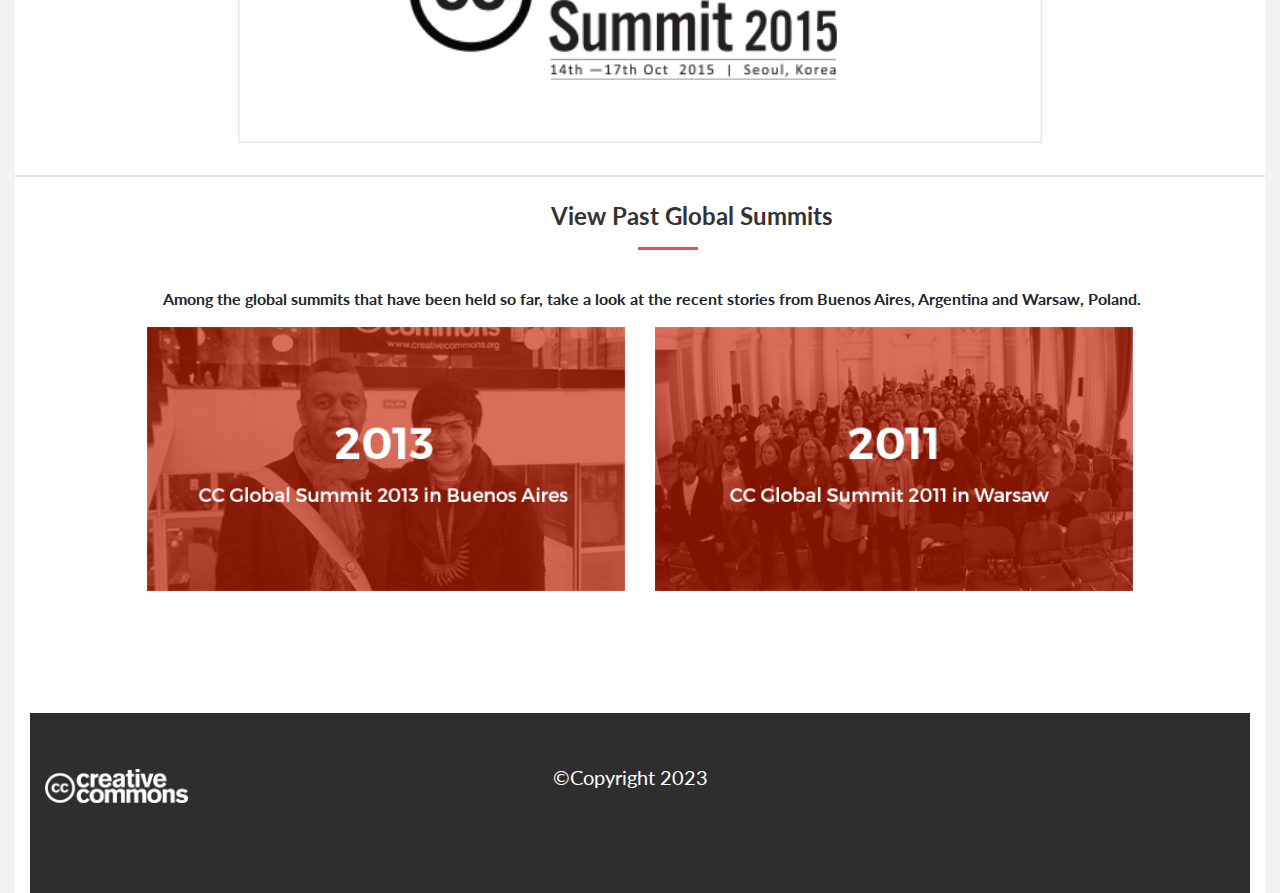
==== commit ebb11bcb: "Add files for the project" ====
--- a/about.html
+++ b/about.html
@@ -79,7 +79,7 @@
         <div class="container-fluid main-section"
             style="background-image:url('images/background.png');background-repeat:no-repeat;background-size:cover;margin:0px 0px !important;">
 
-            <div class="container hambuger" id="hambuger">
+            <div class="container hambuger" id="hambuger_about">
                 <div class="row">
                     <div class="col-1 hambuger-menu">
                         <img src="./images/mobile_menu.png" alt="menu-bar">
@@ -88,13 +88,13 @@
                 </div>
 
                 <!--Hamburger drop down-->
-                <div class="container-fluid hide-menu" id="hide-menu">
+                <div class="container-fluid hide-menu" id="hide_menu_about">
                     <div class="row">
                         <div class="col-12 drop-down-menu">
                             
                             <ul>
                                 <li>
-                                    <a href="about.html">About</a>
+                                    <a href="index.html">Home</a>
                                 </li>
                                 <li>
                                     <a href="##">Program</a>
@@ -112,7 +112,7 @@
                                     <a href="##">Follow us</a>
                                 </li>
                             </ul>
-                            <span class="close_button" id="close_button">&times;</span>
+                            <span class="close_button" id="close_button_about">&times;</span>
                         </div>
                     </div>
                 </div>
@@ -246,14 +246,31 @@
                 </div>
 
                 <!--Image sections-->
-                <div class="container-fluid images-section">
-                    <div class="row">
-                        <div class="col-1"></div>
-                        <div class="col-5">
+                <div class="container-fluid images-section" id="show_images">
+                    <div class="row img-mobile">
+                        <div class="col-1 desk-div"></div>
+                        <div class="col-5 image-item">
                             <img src="images/about_2013.png" alt="about image">
                         </div>
 
-                        <div class="col-5">
+                        <div class="col-5 image-item">
+                            <img src="images/about_2011.png" alt="about image">
+                        </div>
+
+                    </div>
+                </div>
+
+
+
+                <!--two photos in mobile version-->
+                <div class="container-fluid images-section" id="hide_images">
+                    <div class="row img-mobile">
+                      
+                        <div class="col-12 image-item">
+                            <img src="images/about_2013.png" alt="about image">
+                        </div>
+
+                        <div class="col-12 image-item">
                             <img src="images/about_2011.png" alt="about image">
                         </div>
 
@@ -262,17 +279,21 @@
                 <!-- footer -->
                 <div class="container-fluid footer about_footer">
                     <div class="row footer_flex">
-                        <div class="col-6 footer-logo">
+                        <div class="col-5 footer-logo">
                             <img src="./images/fottor-about.png" alt="img">
                         </div>
                         
                         <div class="col-6">
-                            <p>Some Rights Of Global Submit 2023 are Reserved</p>
-                            <p class="footer_paragraph_gmail">Don't miss out on exclusive deals and promotions
-                                <a href="##">Ismailmunyentwari@gmail.com</a>
+
+                            <p class="footer_paragraph_gmail">
+                               <span> &copy;Copyright 2023</span>
+                               
                             </p>
-                        </div>
-                    </div>
+                            
+                        </div>
+                        <div class="col-1"></div>
+                    </div>
+
 
                 </div>
 
@@ -291,7 +312,7 @@
                 <script src="https://stackpath.bootstrapcdn.com/bootstrap/4.5.2/js/bootstrap.min.js"
                     integrity="sha384-B4gt1jrGC7Jh4AgTPSdUtOBvfO8shuf57BaghqFfPlYxofvL8/KUEfYiJOMMV+rV"
                     crossorigin="anonymous"></script>
-                    <script src="main.js"></script>
+                    <script  type="text/javascript" src="main.js"></script>
 </body>
 
 </html>--- a/css/main.css
+++ b/css/main.css
@@ -319,9 +319,8 @@
     color: #fff;
     font-size: 20px;
     height: 20vh;
-    padding-top: 2%;
-    padding-bottom:3% ;
-   
+    padding-top: 4%;
+    padding-bottom:8% ; 
 
 }
 .footer-logo img{
@@ -361,6 +360,14 @@
 }
 .foot_home{
     display:block;
+}
+#hide_images{
+display:none;
+}
+.email_footer a{
+    text-decoration:none;
+    color:white;
+    
 }
 
 @media screen and (max-width:768px){
@@ -452,10 +459,10 @@
 }
 .drop-down-menu{
     background:#6d6d6d;
-    transform: translate(-16%,0%);
     position: fixed;
     z-index:1;
     top:0;
+    left: 0;
      opacity:0.88;
     bottom:0;
     display:flex;
@@ -505,7 +512,7 @@
         left:0;
         bottom:0;
     }
-    /* abaut page responsiveness */
+    /* about page responsiveness */
     .about_header{
     font-size: 40px;
     color: #f44336;
@@ -513,8 +520,48 @@
     text-transform: uppercase;
     padding-top: 8%;
 }
-
-}
-
-
-
+.about_middle_container h2{
+   text-align: center;
+   position: relative;
+   right: 25%;
+}
+.about_divider{
+    position: relative;
+    right: 10%;
+ }
+ .about_header_submit h2{
+    text-align: center;
+    position: relative;
+    right: 32%;
+ }
+
+ .submit_divider{
+    position: relative;
+    right: 18%;
+ }
+ 
+
+#hide_images{
+    display:block;
+    }
+    #show_images{
+        display:none;
+    }
+    .image-item{   
+     margin-top:2%;
+     }
+     .footer_paragraph_gmail a {
+        font-size:15px;
+        display:flex;
+    }
+    .email_footer a{
+        text-decoration:none;
+        color:white;
+        display:flex;        
+    }
+    
+
+}
+
+
+
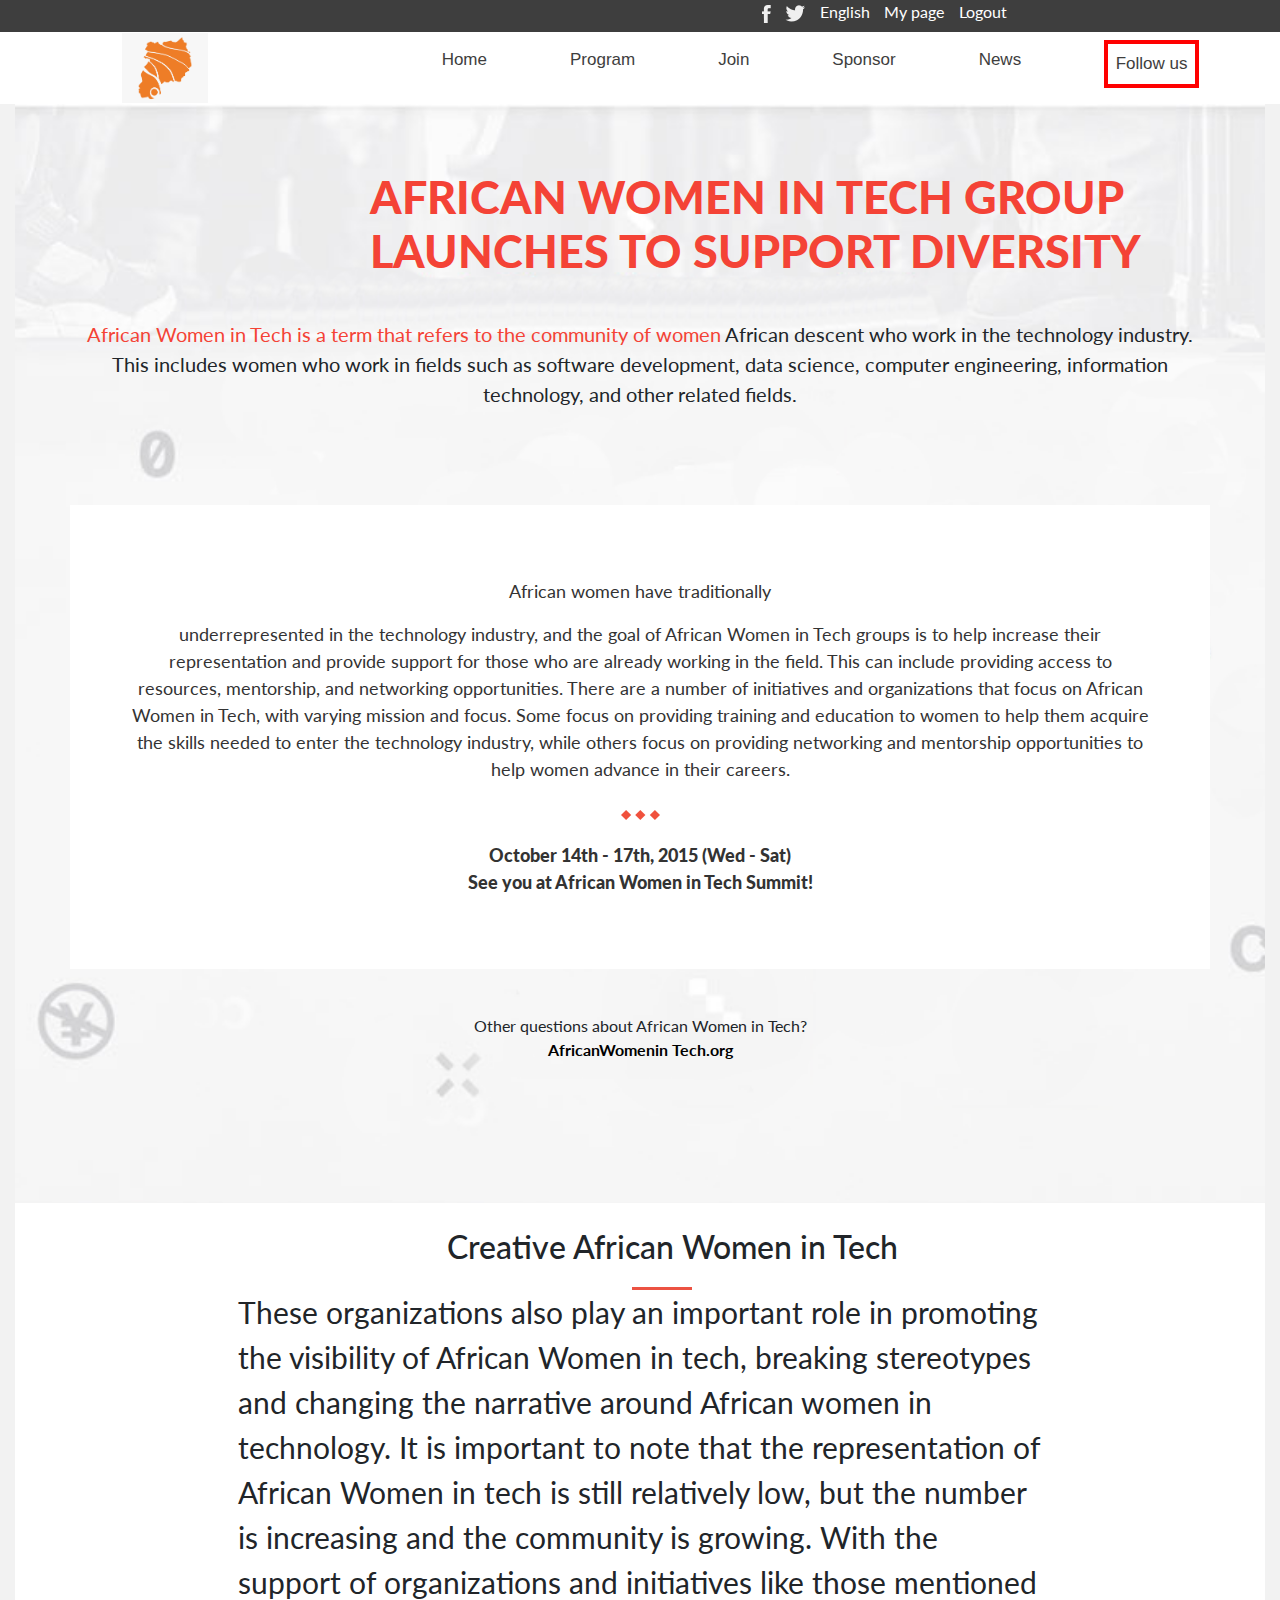
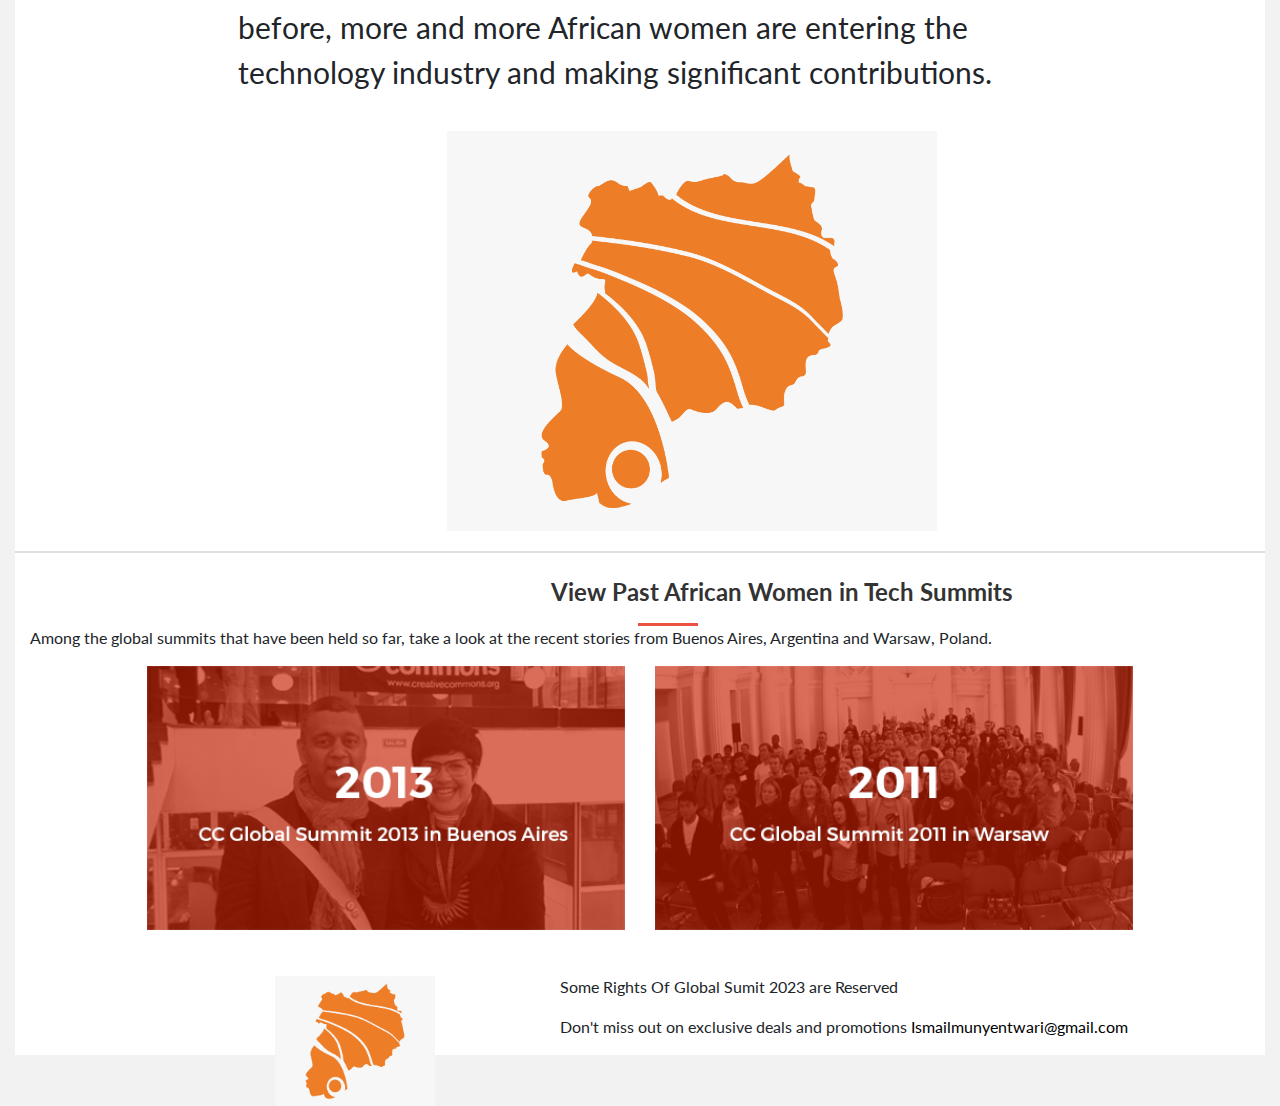
==== commit 46aca905: "removed css errors" ====
--- a/about.html
+++ b/about.html
@@ -5,12 +5,11 @@
     <!-- Required meta tags -->
     <meta charset="utf-8">
     <meta name="viewport" content="width=device-width, initial-scale=1, shrink-to-fit=no">
-    <link href="https://fonts.googleapis.com/css2?family=Lato:ital,wght@0,300;0,700;0,900;1,400&display=swap"
-        rel="stylesheet">
+    <link href="https://fonts.googleapis.com/css2?family=Lato:ital,wght@0,300;0,700;0,900;1,400&display=swap" rel="stylesheet">
 
     <!-- Bootstrap CSS -->
-    <link rel="stylesheet" href="https://stackpath.bootstrapcdn.com/bootstrap/4.5.2/css/bootstrap.min.css"
-        integrity="sha384-JcKb8q3iqJ61gNV9KGb8thSsNjpSL0n8PARn9HuZOnIxN0hoP+VmmDGMN5t9UJ0Z" crossorigin="anonymous">
+    <link rel="stylesheet" href="https://stackpath.bootstrapcdn.com/bootstrap/4.5.2/css/bootstrap.min.css" integrity="sha384-JcKb8q3iqJ61gNV9KGb8thSsNjpSL0n8PARn9HuZOnIxN0hoP+VmmDGMN5t9UJ0Z"
+        crossorigin="anonymous">
 
     <link rel="stylesheet" href="css/main.css">
 
@@ -44,7 +43,7 @@
         <div class="row lower_navigation">
             <div class="col-1"></div>
             <div class="col-2 about_logo">
-                <img src="images/about_logo.png" alt="">
+                <img src="images/women.png" alt="">
             </div>
             <div class="col-1"></div>
             <div class="col-8">
@@ -76,8 +75,7 @@
 
 
         <!--main section-->
-        <div class="container-fluid main-section"
-            style="background-image:url('images/background.png');background-repeat:no-repeat;background-size:cover;margin:0px 0px !important;">
+        <div class="container-fluid main-section" style="background-image:url('images/background.png');background-repeat:no-repeat;background-size:cover;margin:0px 0px !important;">
 
             <div class="container hambuger" id="hambuger_about">
                 <div class="row">
@@ -91,7 +89,7 @@
                 <div class="container-fluid hide-menu" id="hide_menu_about">
                     <div class="row">
                         <div class="col-12 drop-down-menu">
-                            
+
                             <ul>
                                 <li>
                                     <a href="index.html">Home</a>
@@ -125,8 +123,8 @@
                     <div class="row">
                         <div class="col-3 desk-div"></div>
                         <div class="col-9">
-                            <h1 class="about_header">Creative Commons
-                                <br> Global Summit 2023
+                            <h1 class="about_header">African women in tech group
+                                <br> launches to support diversity
                             </h1>
 
                         </div>
@@ -134,14 +132,14 @@
                     </div>
 
 
-                    
+
                     <div class="row">
                         <div class="col-12">
                             <p class="about_paraghraph">
-                                <span class="about_span">The Creative Commons Global Summit</span> , held every two
-                                years, brings
-                                together CC activists from around the world and experts, scholars, and activists from
-                                all walks of life who support and practice open culture.
+                                <span class="about_span">African Women in Tech is a term that refers to the community of women </span> African descent
+                                who work in the technology industry. This includes women who work in fields such as software
+                                development, data science, computer engineering, information technology, and other related
+                                fields.
                             </p>
                         </div>
                     </div>
@@ -150,27 +148,31 @@
                         <div class="col-12 about_paragraph_second">
 
                             <p>
-                            <p> In particular, this year's CC Summit is</p>
-                            waiting for the participation of various organizations and individuals who want to join in
-                            activities to spread the value of sharing, free culture, and open knowledge with CC.
-                            Free software supporters, Wikipedia activists, Open Knowledge Foundation activists, art
-                            galleries, libraries, museums, archives, governments,
-                            foundations, lawyers, social activists, and other people who are active in open content and
-                            open knowledge gather together to create
-                            richer and more dynamic sharing. I hope it will be an opportunity to share concerns about
-                            creating an ecosystem.
+                                <p>African women have traditionally </p> underrepresented in the technology industry, and the
+                                goal of African Women in Tech groups is to help increase their representation and provide
+                                support for those who are already working in the field. This can include providing access
+                                to resources, mentorship, and networking opportunities. There are a number of initiatives
+                                and organizations that focus on African Women in Tech, with varying mission and focus. Some
+                                focus on providing training and education to women to help them acquire the skills needed
+                                to enter the technology industry, while others focus on providing networking and mentorship
+                                opportunities to help women advance in their careers.
 
                             </p>
-                            <p><img src="images/about_icon.png" alt="icon"></p>
-                            <p class="about_paragraph_box">October 14th - 17th, 2015 (Wed - Sat) <br>
-                                See you at the CC Global Summit!</p>
+                            <p>
+                                <img src="images/about_icon.png" alt="icon">
+                            </p>
+                            <p class="about_paragraph_box">October 14th - 17th, 2015 (Wed - Sat)
+                                <br> See you at African Women in Tech Summit!</p>
 
                         </div>
                     </div>
                     <div class="row">
                         <div class="col-12 ">
-                            <p class="about_buttom_paragraph">Other questions about CC Global Summit 2015? <br>
-                                <span class="organisation"><a href="#">ccsummit2015@cckorea.org</a> </span>
+                            <p class="about_buttom_paragraph">Other questions about African Women in Tech?
+                                <br>
+                                <span class="organisation">
+                                    <a href="#">AfricanWomenin Tech.org</a>
+                                </span>
                             </p>
                         </div>
                     </div>
@@ -186,7 +188,7 @@
                     <div class="col-4"></div>
                     <div class="col-8">
                         <div class="about_middle_container">
-                            <h2>Creative Commons Global Summit 2015 Logo</h2>
+                            <h2>Creative African Women in Tech</h2>
                             <div class="row">
                                 <div class="col-2"></div>
                                 <div class="col-10">
@@ -202,19 +204,24 @@
                     <div class="col-2"></div>
                     <div class="col-8 about_paragraph_container">
                         <p>
-                            Through the logo contest,
-                            which was held from June 8th to July 7th, the winning design was determined through online
-                            voting and evaluation by judges.
-                            The logo of CC Global Summit 2015, which was optimized for use on the homepage and
-                            promotional materials after consultation with the winning designer, is as follows.
+                            These organizations also play an important role in promoting the visibility of African Women in tech, breaking stereotypes
+                            and changing the narrative around African women in technology. It is important to note that the
+                            representation of African Women in tech is still relatively low, but the number is increasing
+                            and the community is growing. With the support of organizations and initiatives like those mentioned
+                            before, more and more African women are entering the technology industry and making significant
+                            contributions.
+
+
+
+
                         </p>
 
                     </div>
                 </div>
                 <div class="row border_line">
-                    <div class="col-2"></div>
-                    <div class="col-8 about_midlle_image">
-                        <img src="images/about_logo.png" alt="logo bottom">
+                    <div class="col-4"></div>
+                    <div class="col-5 about_midlle_image">
+                        <img src="images/women.png" alt="logo bottom">
                     </div>
                     <div class="col-2"></div>
                 </div>
@@ -224,7 +231,7 @@
                 <div class="row">
                     <div class="col-5"></div>
                     <div class="col-5 about_header_submit">
-                        <h2>View Past Global Summits
+                        <h2>View Past African Women in Tech Summits
                         </h2>
                         <div class="row">
                             <div class="col-2"></div>
@@ -238,8 +245,8 @@
                 </div>
                 <div class="row">
                     <div class="col-12 submit_paragraph ">
-                        <p> Among the global summits that have been held so far,
-                            take a look at the recent stories from Buenos Aires, Argentina and Warsaw, Poland.</p>
+                        <p> Among the global summits that have been held so far, take a look at the recent stories from Buenos
+                            Aires, Argentina and Warsaw, Poland.</p>
 
                     </div>
 
@@ -265,7 +272,7 @@
                 <!--two photos in mobile version-->
                 <div class="container-fluid images-section" id="hide_images">
                     <div class="row img-mobile">
-                      
+
                         <div class="col-12 image-item">
                             <img src="images/about_2013.png" alt="about image">
                         </div>
@@ -277,25 +284,21 @@
                     </div>
                 </div>
                 <!-- footer -->
-                <div class="container-fluid footer about_footer">
-                    <div class="row footer_flex">
-                        <div class="col-5 footer-logo">
-                            <img src="./images/fottor-about.png" alt="img">
-                        </div>
-                        
-                        <div class="col-6">
-
-                            <p class="footer_paragraph_gmail">
-                               <span> &copy;Copyright 2023</span>
-                               
-                            </p>
-                            
-                        </div>
-                        <div class="col-1"></div>
-                    </div>
-
-
-                </div>
+            <div class="container footer_about">
+                <div class="row">
+                    <div class="col-2"></div>
+                    <div class="col-2 footer-logo-1">
+                        <img src="./images/women.png" alt="">
+                    </div>
+                    <div class="col-1"></div>
+                    <div class="col-7">
+                        <p class="Rights">Some Rights Of Global Sumit 2023 are Reserved</p>
+                        <p class="footer_paragraph_gmail_home">Don't miss out on exclusive deals and promotions
+                            <a href="##">Ismailmunyentwari@gmail.com</a>
+                        </p>
+                    </div>
+                </div>
+            </div>
 
 
 
@@ -303,16 +306,13 @@
 
                 <!-- Optional JavaScript -->
                 <!-- jQuery first, then Popper.js, then Bootstrap JS -->
-                <script src="https://code.jquery.com/jquery-3.5.1.slim.min.js"
-                    integrity="sha384-DfXdz2htPH0lsSSs5nCTpuj/zy4C+OGpamoFVy38MVBnE+IbbVYUew+OrCXaRkfj"
+                <script src="https://code.jquery.com/jquery-3.5.1.slim.min.js" integrity="sha384-DfXdz2htPH0lsSSs5nCTpuj/zy4C+OGpamoFVy38MVBnE+IbbVYUew+OrCXaRkfj"
                     crossorigin="anonymous"></script>
-                <script src="https://cdn.jsdelivr.net/npm/@popperjs/core@2.16.6/dist/umd/popper.min.js"
-                    integrity="sha384-wHAiFfRlMFy6i5SRaxvfOCifBUQy1xHdJ/yoi7FRNXMRBu5WHdZYu1hA6ZOblgut"
+                <script src="https://cdn.jsdelivr.net/npm/@popperjs/core@2.16.6/dist/umd/popper.min.js" integrity="sha384-wHAiFfRlMFy6i5SRaxvfOCifBUQy1xHdJ/yoi7FRNXMRBu5WHdZYu1hA6ZOblgut"
                     crossorigin="anonymous"></script>
-                <script src="https://stackpath.bootstrapcdn.com/bootstrap/4.5.2/js/bootstrap.min.js"
-                    integrity="sha384-B4gt1jrGC7Jh4AgTPSdUtOBvfO8shuf57BaghqFfPlYxofvL8/KUEfYiJOMMV+rV"
+                <script src="https://stackpath.bootstrapcdn.com/bootstrap/4.5.2/js/bootstrap.min.js" integrity="sha384-B4gt1jrGC7Jh4AgTPSdUtOBvfO8shuf57BaghqFfPlYxofvL8/KUEfYiJOMMV+rV"
                     crossorigin="anonymous"></script>
-                    <script  type="text/javascript" src="main.js"></script>
+                <script type="text/javascript" src="main.js"></script>
 </body>
 
 </html>--- a/css/main.css
+++ b/css/main.css
@@ -1,567 +1,615 @@
-*{
-    margin:0;
-    padding:0;
-    box-sizing: border-box;
-    font-family: 'Lato', sans-serif;
-}
-body{
-    background-color:#f2f2f2;
-    overflow-x: hidden;
-}
-.top_navigation{
-    height:2rem;
-    background:#3e3e3e;
-    
-}
-.top_navigation ul{
-    display:flex;
-}
-.top_navigation ul li{
- color:white;
- margin-right:5%;
- list-style-type:none;
-}
-
-
-.lower_navigation{
-    height:auto;
+* {
+  margin: 0;
+  padding: 0;
+  box-sizing: border-box;
+  font-family: 'Lato', sans-serif;
+}
+
+body {
+  background-color: #f2f2f2;
+  overflow-x: hidden;
+}
+
+.top_navigation {
+  height: 2rem;
+  background: #3e3e3e;
+}
+
+.top_navigation ul {
+  display: flex;
+}
+
+.top_navigation ul li {
+  color: white;
+  margin-right: 5%;
+  list-style-type: none;
+}
+
+.lower_navigation {
+  height: auto;
+  display: flex;
+  align-items: center;
+  background: #fff;
+}
+
+.lower_navigation ul {
+  display: flex;
+  align-items: center;
+  justify-content: space-between;
+  padding-right: 8%;
+}
+
+.lower_navigation ul li {
+  list-style-type: none;
+}
+
+a {
+  text-decoration: none;
+}
+
+.footer_paragraph_gmail_home a {
+  color: #000;
+}
+
+.organisation a {
+  font-weight: bold;
+  text-decoration: none;
+  color: #000;
+}
+
+.footer_paragraph_gmail a {
+  color: #fff;
+}
+
+.email_footer a {
+  text-decoration: none;
+  color: white;
+}
+
+.down_part span a {
+  color: white;
+  text-decoration: underline;
+  font-size: 18px;
+  font-family: 'lato', sans-serif;
+}
+
+.lower_navigation ul li a {
+  text-decoration: none;
+  color: #3e3e3e;
+  font-family: 'poppins', sans-serif;
+  font-weight: 500;
+  font-size: 17px;
+}
+
+.lower_navigation ul li:nth-child(6) {
+  border: 4px solid red;
+  padding: 1% 1%;
+  margin-top: 1%;
+}
+
+.about_logo img {
+  height: 70px;
+}
+
+.main-section {
+  height: auto;
+  padding-bottom: 10%;
+  background-image:url('images/background.png');background-repeat:no-repeat;background-size:cover;
+}
+
+.main_header {
+  font-size: 45px;
+  color: #ec5242;
+  font-weight: bold;
+  padding-top: 6%;
+}
+
+.main_paragraph {
+  background-color: #f7f7f7;
+  padding: 2% 2%;
+  border: 6px solid white;
+}
+
+.main_paragraph p {
+  color: #6d6d6d;
+}
+
+.bottom-header {
+  padding-top: 2%;
+}
+
+.bottom-header .header-paragraph {
+  font-family: 'lato', sans-serif;
+  font-size: 22px;
+  color: #6d6d6d;
+}
+
+.bottom-header p {
+  font-family: 'lato', sans-serif;
+  font-size: 17px;
+  font-weight: bold;
+  color: #6d6d6d;
+}
+
+.midder_section {
+  padding-bottom: 7%;
+  background-image:url('images/program-bg.png');background-repeat:no-repeat;
+  background-size:cover;
+  height: auto;
+}
+
+.midder_section h2 {
+  text-align: center;
+  padding-top: 5%;
+  width: 17%;
+  padding-bottom: 1%;
+  border-bottom: 4px solid #ec5242;
+  font-size: 30px;
+  justify-content: center;
+  font-family: 'lato', sans-serif;
+  color: #fff;
+}
+
+.cards-container {
+  display: flex;
+  justify-content: center;
+  gap: 1% !important;
+}
+
+.cards {
+  display: flex;
+  margin-top: 5%;
+  justify-content: center;
+  gap: 0.5%;
+}
+
+.cards div {
+  background-color: #3d404783;
+}
+
+.cards .col-2:hover {
+  border: 2px solid white;
+}
+
+.cards div p {
+  color: white;
+  font-weight: 500;
+}
+
+.cards div h3 {
+  color: #ec5242;
+  font-family: 'lato', sans-serif;
+  font-size: 16px;
+}
+
+.down_part {
+  margin-top: 8%;
+  display: flex;
+  justify-content: center;
+}
+
+.down_section {
+  height: auto;
+  padding-bottom: 8%;
+}
+
+.down_section h2 {
+  text-align: center;
+  padding-top: 5%;
+  width: 22%;
+  padding-bottom: 1%;
+  border-bottom: 4px solid #ec5242;
+  font-size: 30px;
+  justify-content: center;
+  font-family: 'lato', sans-serif;
+  color: #000;
+}
+
+.speakers img {
+  width: 100%;
+}
+
+.speakers_cards {
+  margin-top: 5%;
+}
+
+.name {
+  color: #000;
+  font-size: 26px;
+  font-weight: 600;
+}
+
+.proffesionalism {
+  color: #fe523a;
+  font-size: 26px;
+  font-weight: 500;
+  font-family: 'lato-italic', sans-serif;
+}
+
+.partners {
+  height: auto;
+}
+
+.partners img {
+  width: 100%;
+}
+
+.home_footer {
+  padding-top: 3%;
+}
+
+.footer-logo-1 {
+  padding-top: 4%;
+  height: 10vh;
+  padding-bottom: 3%;
+}
+
+.footer-logo-1 img {
+  width: 100%;
+}
+
+/* ---------------------------ABOUT PAGE ------------------- */
+
+.about_header {
+  font-size: 45px;
+  color: #f44336;
+  font-weight: 900;
+  text-transform: uppercase;
+  padding-top: 8%;
+}
+
+.about_paraghraph {
+  text-align: center;
+  padding-top: 3%;
+  font-size: 20px;
+}
+
+.organisation a:hover {
+  text-decoration: underline;
+}
+
+.about_span {
+  color: #f44336;
+}
+
+.about_paragraph_second {
+  background-color: white;
+  font-size: 18px;
+  color: rgb(51, 51, 51);
+  padding: 5%;
+  text-align: center;
+  margin-top: 7%;
+}
+
+.about_paragraph_box {
+  text-align: center;
+  font-weight: 900;
+}
+
+.about_buttom_paragraph {
+  text-align: center;
+  padding-top: 4%;
+}
+
+.about_middle_section {
+  background-color: white;
+  padding-top: 2%;
+  font-size: 30px;
+}
+
+.about_divider {
+  width: 60px;
+  height: 3px;
+  background-color: #ec5242;
+  margin-left: 7%;
+  margin-top: 2%;
+}
+
+.about_midlle_image img {
+  width: 100%;
+  padding-top: 4%;
+  padding-bottom: 4%;
+}
+
+.border_line {
+  border-bottom: 2px solid rgb(223, 223, 223);
+}
+
+.about_submit_section {
+  background-color: white;
+  padding-top: 2%;
+  height: auto;
+}
+
+.about_header_submit h2 {
+  color: rgb(51, 51, 51);
+  font-size: 24px;
+  font-weight: 700;
+}
+
+.submit_divider {
+  width: 60px;
+  height: 3px;
+  background-color: #ec5242;
+  margin-top: 2%;
+}
+
+.images_section {
+  margin-top: 5%;
+}
+
+.footer-logo img {
+  width: 30%;
+}
+
+.images-section img {
+  width: 100%;
+}
+
+.images-section img:hover {
+  filter: grayscale(1);
+}
+
+.about_footer {
+  margin-top: 10%;
+  background: #2e2e2e;
+  color: #fff;
+  font-size: 20px;
+  height: 20vh;
+  padding-top: 4%;
+  padding-bottom: 8%;
+}
+
+.footer_flex {
+  display: flex;
+  justify-content: space-between;
+  align-items: center;
+}
+
+.Rights {
+  padding-top: 7%;
+}
+
+/* ..........Responsivenes.............  */
+
+.hambuger {
+  display: none;
+}
+
+.cards-mobile {
+  display: none;
+}
+
+.join_summit {
+  display: none;
+}
+
+#mobile_skpeakers {
+  display: none;
+}
+
+.foot_home {
+  display: block;
+}
+
+#hide_images {
+  display: none;
+}
+
+@media screen and (max-width: 768px) {
+  .lower_navigation,
+  .top_navigation {
+    display: none;
+  }
+
+  .hambuger {
+    display: block;
+  }
+
+  .partners {
+    display: none;
+  }
+
+  .hambuger-menu {
+    padding-top: 6%;
+  }
+
+  .desk-div {
+    display: none;
+  }
+
+  /* .............cards.............. */
+
+  .cards-mobile {
+    display: block;
+  }
+
+  .cards-container {
+    display: none;
+  }
+
+  .card-contents {
     display: flex;
-    align-items:center;
-    background:#ffffff;
-
-}
-.lower_navigation ul{
-    display:flex;
-    align-items:center;
-    justify-content:space-between;
-    padding-right:8%;
-    
-}
-.lower_navigation ul li {
- list-style-type:none;
-}
-.lower_navigation ul li a{
-    text-decoration:none;
-    color: #3e3e3e;
-    font-family: 'poppins', sans-serif;
-    font-weight:500;
-    font-size:17px;
-   }
-.lower_navigation ul li:nth-child(6){
-    border:4px solid red;
-    padding: 1% 1%;
-    margin-top:1%;
-   }
-   .about_logo img{
-       height:70px;
-
-   }
-   .main-section{
-       height:auto;
-       padding-bottom:10%;
-       
-       
-   }
-   .main_header{
-       font-size:45px;
-       color:#ec5242;
-       font-weight:bold;
-       padding-top:6%;
-   }
-   a{
-    text-decoration: none;
-   }
-   .main_paragraph{
-    background-color:#f7f7f7;
-    padding:2% 2%;
-    border:6px solid white;
-}
-   .main_paragraph p{
-       color:#6d6d6d;
-   }
-  .bottom-header{
-      padding-top:2%;
-  }
-   .bottom-header .header-paragraph{
-    font-family:'lato', sans-serif;
-    font-size:22px;
-    color:#6d6d6d;
-    
-   }
-
-   .bottom-header p{
- font-family:'lato', sans-serif;
- font-size:17px;
- font-weight:bold;
- color:#6d6d6d;
- 
-}
-.midder_section{
-    padding-bottom:7%;
-    height:auto;
-}
-.midder_section h2{
-    text-align:center;
-    padding-top:5%;
-    width:17%;
-    padding-bottom:1%;
-    border-bottom:4px solid #ec5242;
-    font-size:30px;
-    justify-content:center;
-    font-family:'lato', sans-serif;
-    color:#ffffff;
-}
-.cards-container{
-    display:flex;
-    justify-content:center;
-    gap:1% !important;
-}
-.cards{
-    display: flex;
-    margin-top:5%;
-    justify-content:center;
-    gap:0.5%;
-}
-.cards div{
-    background-color:#3d404783;  
-}
-.cards .col-2:hover{
-    border:2px solid white; 
-}
-.cards div p{
-    color:white;
-    text-align:center;
-    font-weight:500;
-    
-}
-.cards div h3{
-    color:#ec5242;
-    font-family: 'lato', sans-serif;
-    font-size:16px;
-    
-}
-.down_part{
-    display:flex;
-    justify-content:center;
-}
-.down_part{
-    margin-top:8%;
-}
-.down_part span a{
-    color:white;
-    text-decoration:underline;
-    font-size:18px;
-    font-family:'lato', sans-serif; 
-}
-.down_section{
-    height:auto;
-    padding-bottom:8%;
-}
-
-.down_section h2{
-    text-align:center;
-    padding-top:5%;
-    width:22%;
-    border-width:20%;
-    padding-bottom:1%;
-    border-bottom:4px solid #ec5242;
-    font-size:30px;
-    justify-content:center;
-    font-family:'lato', sans-serif;
-    color:#000000;
-}
-.speakers img{
-    width:100%;
-}
-.speakers_cards{
-    margin-top:5%;
-}
-.name{
-color:#000000;
-font-size:26px;
-font-weight:600;
-}
-.proffesionalism{
-    color:#fe523a;
-    font-size:26px;
-    font-weight:500;
-    font-family:'lato-italic', sans-serif;
-}
-.partners{
-height:auto;
-}
-.partners img{
-    height:20%vh;
-    width:100%;
-}
-.home_footer{
-    padding-top: 3%;
-}
-.footer-logo-1{
-    height:10vh;
-    padding-bottom:3% ;
-}
-.footer-logo-1 img{
-    width:100%;
-}
-.footer_paragraph_gmail_home a{
-    color: #000;
-}
-/* ---------------------------ABOUT PAGE ---------------------------- */
-.about_header{
-    font-size: 50px;
-    color: #f44336;
-    font-weight: 900;
-    text-transform: uppercase;
-    padding-top: 8%;
-}
-.about_paraghraph{
+    align-items: center;
+    justify-content: space-between;
+  }
+
+  .about_paragraph_container p {
+    font-size: 20px;
     text-align: center;
-    padding-top: 3%;
-    font-size: 20px;
-    
-}
-
-.organisation a {
-    font-weight: bold;
-    text-decoration: none;
-    color:#000;
-}
-.organisation a:hover {
-    text-decoration: underline;
-}
-.about_span{
-    color: #f44336;
-}
-.about_paragraph_second{
-    background-color: white;
-    font-size: 18px;
-    color: rgb(51, 51, 51);
-    padding:5%;
+    padding-top: 5%;
+  }
+
+  .submit_paragraph p {
     text-align: center;
-    margin-top: 7%;
-}
-.about_paragraph_box{
-   text-align: center;
-   font-weight: 900;    
-}
-.about_buttom_paragraph{
-    text-align: center;
-    padding-top: 4%;
-}
-.about_middle_section{
-    background-color: white;
-    padding-top: 2%;
-    font-size: 30px;
-
-    
-}
-.about_divider{
-    width: 60px;
-    height: 3px;
-    background-color: #ec5242;
-    margin-left: 7%;
-    margin-top: 2%;
-}
-
-.about_paragraph_container p{
-   font-size: 20px;
-   text-align: center;
-   padding-top: 5%;
-}
-
-.about_midlle_image img{
-    width: 100%;
-    padding-top: 4%;
-    padding-bottom: 4%;
-}
-.border_line{
-  border-bottom: 2px solid rgb(223, 223, 223);;
-}
-.about_submit_section{
-    background-color: white;
-    padding-top: 2%;
-    height: auto;
-}
-.about_header_submit h2{
-    color: rgb(51, 51, 51);
-    font-size: 24px;
-    font-weight: 700;
-    
-}
-.submit_divider{
-    width: 60px;
-    height: 3px;
-    background-color: #ec5242;
-    margin-top: 2%;
-}
-
-.submit_paragraph p{
-    text-align: center;
-    padding-left:2%;
+    padding-left: 2%;
     padding-top: 3%;
     font-weight: bold;
-}
-.images_section{
-    margin-top: 5%;
-}
-.images-section img{
- width: 100%;
- 
- 
-}
-.images-section img:hover{
-    filter: grayscale(1);
-}
-.about_footer{
-    margin-top: 10%;
-    background:#2e2e2e;
+  }
+
+  .cards div p {
+    color: white;
+    text-align: initial;
+    font-weight: 500;
+  }
+
+  .cards .col-11 {
+    margin-bottom: 2%;
+  }
+
+  .join_summit {
+    background: #ec5242;
     color: #fff;
-    font-size: 20px;
-    height: 20vh;
-    padding-top: 4%;
-    padding-bottom:8% ; 
-
-}
-.footer-logo img{
-  
-    width: 30%;
-    
-}
-.footer_flex{
+    display: block;
+    display: flex;
+    justify-content: center;
+    font-weight: 600;
+    align-items: center;
+    font-size: 1rem;
+    margin-top: 3%;
+    padding: 7% 0%;
+    border-radius: 4px;
+    height: 8vh;
+  }
+
+  .down_part {
+    display: none;
+  }
+
+  #mobile_skpeakers {
+    display: block;
+  }
+
+  #desktop_speakers {
+    display: none;
+  }
+
+  .footer_home {
+    display: none;
+  }
+
+  .hiden {
+    transform: translate(0%, 0%);
+    display: none;
+    transition: 300ms linear;
+  }
+
+  .more_button {
+    color: #000;
+    display: block;
+    display: flex;
+    flex-direction: row;
+    justify-content: center;
+    font-weight: 600;
+    align-items: center;
+    font-size: 1rem;
+    margin-top: 3%;
+    border: 2px solid black;
+    border-radius: 4px;
+    padding: 1rem 6rem;
+  }
+
+  .drop-down-menu {
+    background: #6d6d6d;
+    position: fixed;
+    z-index: 1;
+    top: 0;
+    left: 0;
+    opacity: 0.88;
+    bottom: 0;
     display: flex;
     justify-content: space-between;
-    align-items: center;
-    
-}
-.footer_paragraph_gmail a {
-    color: #fff; 
-}
-/*..........Responsivenes.............  */ 
-
-.hambuger {
-    display:none;
-}
-.cards-mobile{
-    display:none;
-}
-.join_summit{
-
-    display:none;
-}
-.down_part{
-    display:block;
-}
-#mobile_skpeakers{
-    display: none;
-}
-.partners{
-    display:block;
-}
-.foot_home{
-    display:block;
-}
-#hide_images{
-display:none;
-}
-.email_footer a{
-    text-decoration:none;
-    color:white;
-    
-}
-
-@media screen and (max-width:768px){
-.lower_navigation,  .top_navigation {
-    display: none;
-}
-.hambuger {
-    display:block;
-}
-.hambuger-menu {
-    padding-top: 6%;
-}
-
-.desk-div {
-    display: none;
-}
-
-/*.............cards..............*/
-
-
-.cards-mobile{
-    display:block;
-}
-.cards-container{
-    display:none;
-}
-.card-contents{
-    display:flex;
-    align-items:center;
-    justify-content:space-between;
-}
-.cards div p{
-    color:white;
-    text-align:initial;
-    font-weight:500;
-    
-}
-.cards .col-11{
-    margin-bottom:2%;
-   
-}
-.join_summit{
-    background: #ec5242;
-    color:#ffffff;
-    display:block;
-    display:flex;
-    justify-content: center;
-    font-weight:600;
-    align-items:center;
-    font-size:1rem; 
-    margin-top:3%;
-    padding:7% 0%;
-    border-radius:4px;
-    height: 8vh;
-}
-.down_part{
-    display:none;
-}
-#mobile_skpeakers{
-    display: block;
-}
-#desktop_speakers{
-    display:none;
-}
-.partners{
-    display:none;
-}
-.footer_home{
-    display:none;
-}
-.hiden{
-    transform: translate(0%,0%);
-    display:none;
-    transition:300ms linear;
-}
-.more_button{
-    color:#000000;
-    display:block;
-    display:flex;
-    flex-direction:row;
-    justify-content: center;
-    font-weight:600;
-    align-items:center;
-    font-size:1rem; 
-    margin-top:3%;
-    border:2px solid black;
-    border-radius:4px;
-     padding:1rem 6rem;
-}
-.drop-down-menu{
-    background:#6d6d6d;
+  }
+
+  .hide-menu {
+    display: none;
+  }
+
+  .close_button {
+    color: white;
+    font-size: 30px;
+    font-weight: bold;
+  }
+
+  .drop-down-menu ul {
+    padding-top: 3%;
+    display: flex;
+    flex-direction: column;
+    gap: 3%;
+  }
+
+  .drop-down-menu ul li {
+    list-style-type: none;
+    font-size: 20px;
+  }
+
+  .drop-down-menu ul li:hover {
+    background-color: #78907776;
+    font-size: 24px;
+  }
+
+  .footer_paragraph_gmail a {
+    font-size: 15px;
+    display: flex;
+  }
+
+  .drop-down-menu ul li a {
+    color: white;
+    text-decoration: none;
+    font-weight: bold;
+  }
+
+  .classoverlay {
+    background: rgba(0, 0, 0, 0.5);
     position: fixed;
-    z-index:1;
-    top:0;
+    top: 0;
+    right: 0;
+    transition: 500ms ease-in-out;
+    pointer-events: all;
     left: 0;
-     opacity:0.88;
-    bottom:0;
-    display:flex;
-    justify-content:space-between;
-
-    }
-    .hide-menu{
-        display: none;
-    }
-   
-        .close_button{
-            color:white;
-            font-size:30px;
-            font-weight:bold;
-        }
-    .drop-down-menu ul{
-        padding-top:3%;
-        display:flex;
-        flex-direction:column;
-        gap:3%;
-        
-        }
-.drop-down-menu ul li{
-list-style-type:none;
-font-size:20px;
-
-}
-.drop-down-menu ul li:hover{
-  background-color:#78907776;
-  font-size:24px;
-  
-    
-    }
-.drop-down-menu ul li a{
-    color: white;
-    text-decoration:none;
-    font-weight:bold;
-    
-    }
-    .classoverlay{
-        background:rgba(0,0, 0,.5);
-        position:fixed;
-        top:0;
-        right:0;
-        transition: 500ms ease-in-out;
-        pointer-events: all;
-        left:0;
-        bottom:0;
-    }
-    /* about page responsiveness */
-    .about_header{
+    bottom: 0;
+  }
+
+  /* about page responsiveness */
+  .about_header {
     font-size: 40px;
     color: #f44336;
     font-weight: 900;
     text-transform: uppercase;
     padding-top: 8%;
-}
-.about_middle_container h2{
-   text-align: center;
-   position: relative;
-   right: 25%;
-}
-.about_divider{
+  }
+
+  .about_middle_container h2 {
+    text-align: center;
+    position: relative;
+    right: 25%;
+  }
+
+  .about_divider {
     position: relative;
     right: 10%;
- }
- .about_header_submit h2{
+  }
+
+  .about_header_submit h2 {
     text-align: center;
     position: relative;
     right: 32%;
- }
-
- .submit_divider{
+  }
+
+  .submit_divider {
     position: relative;
     right: 18%;
- }
- 
-
-#hide_images{
-    display:block;
-    }
-    #show_images{
-        display:none;
-    }
-    .image-item{   
-     margin-top:2%;
-     }
-     .footer_paragraph_gmail a {
-        font-size:15px;
-        display:flex;
-    }
-    .email_footer a{
-        text-decoration:none;
-        color:white;
-        display:flex;        
-    }
-    
-
-}
-
-
-
+  }
+
+  #hide_images {
+    display: block;
+  }
+
+  #show_images {
+    display: none;
+  }
+
+  .image-item {
+    margin-top: 2%;
+  }
+}
